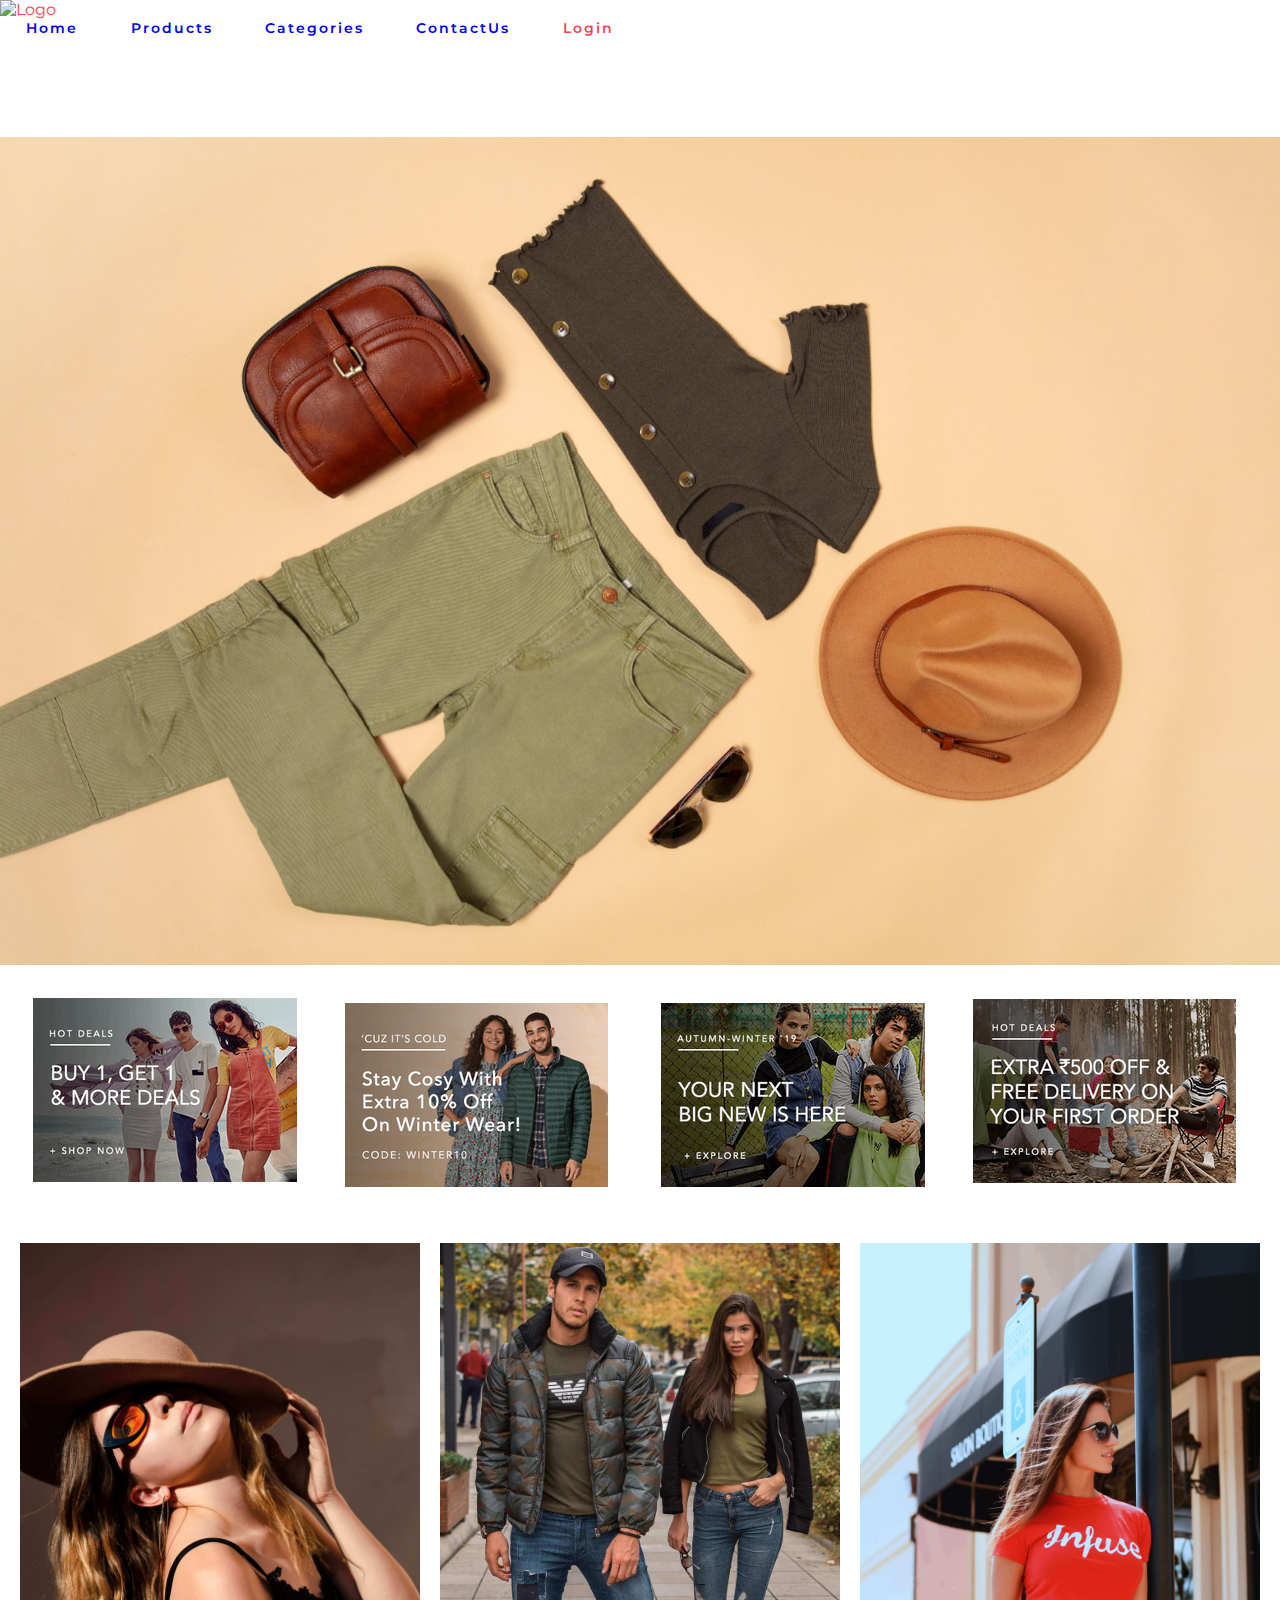
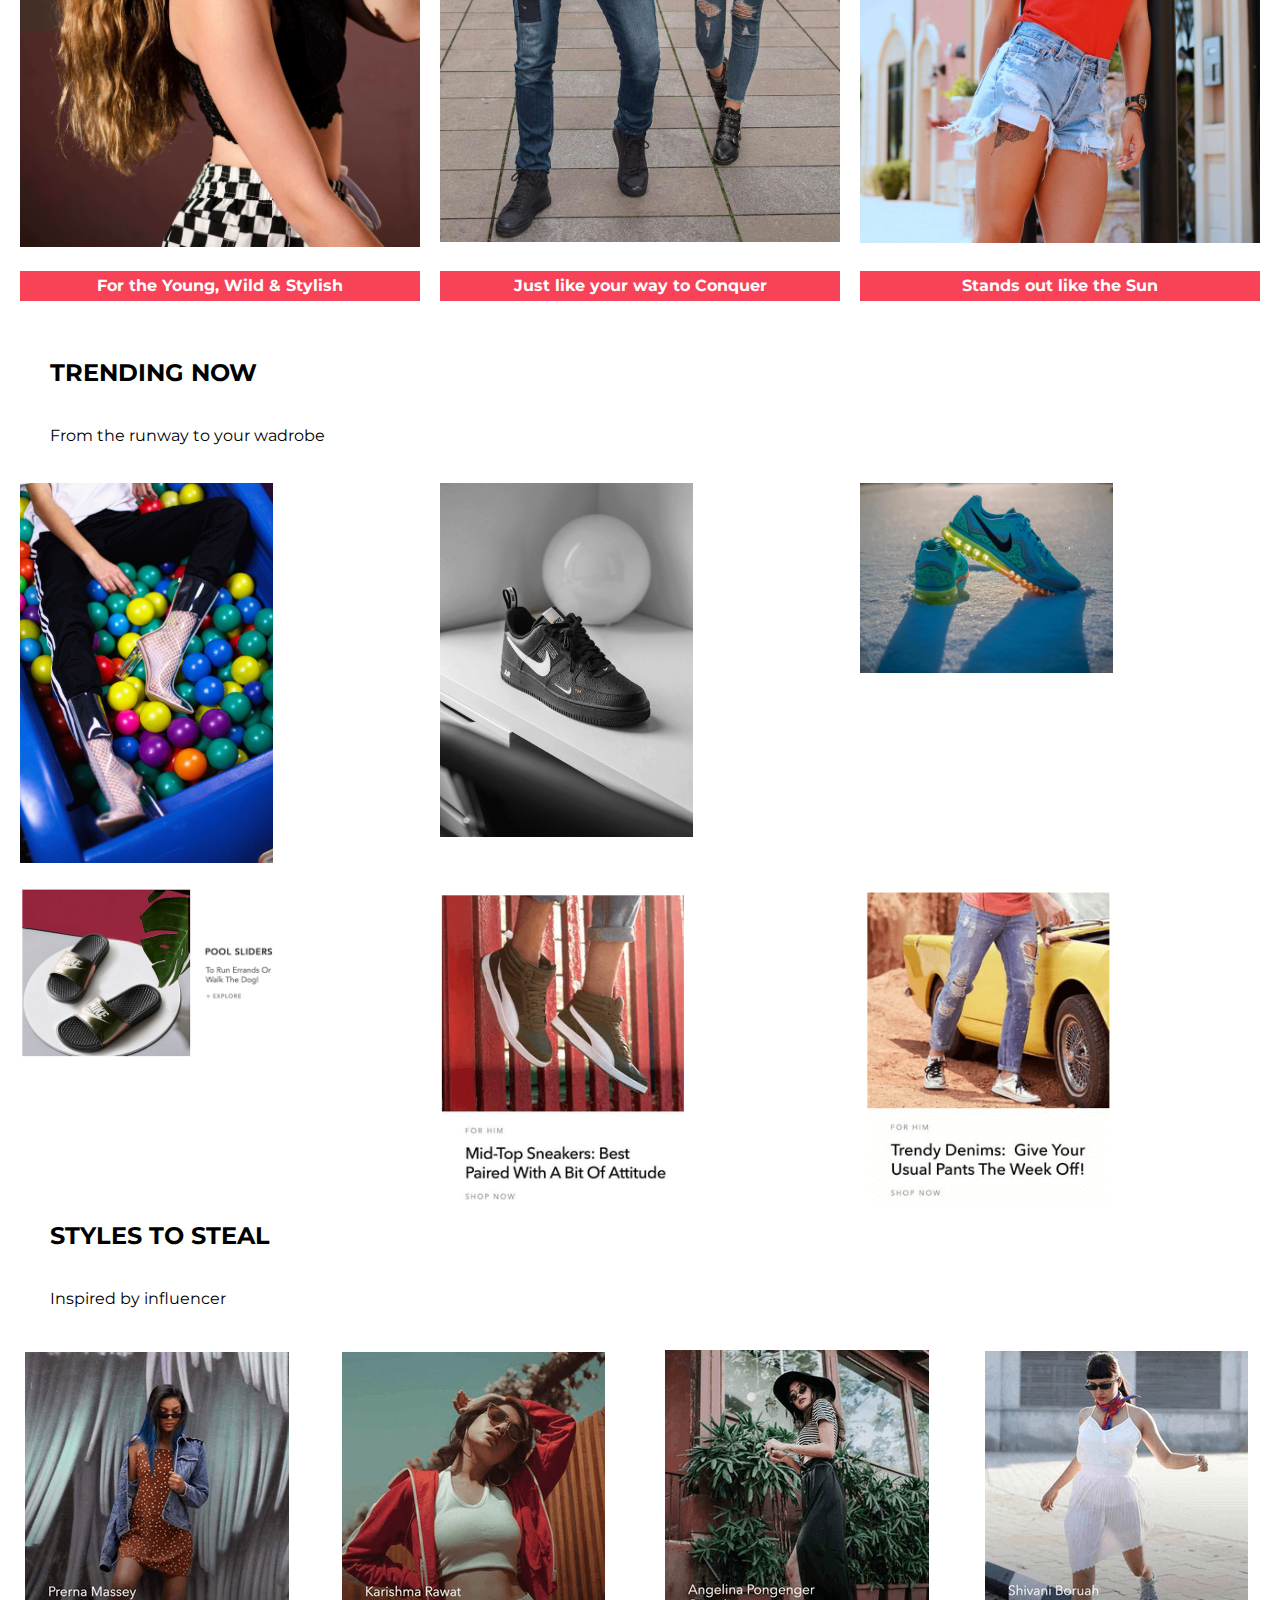
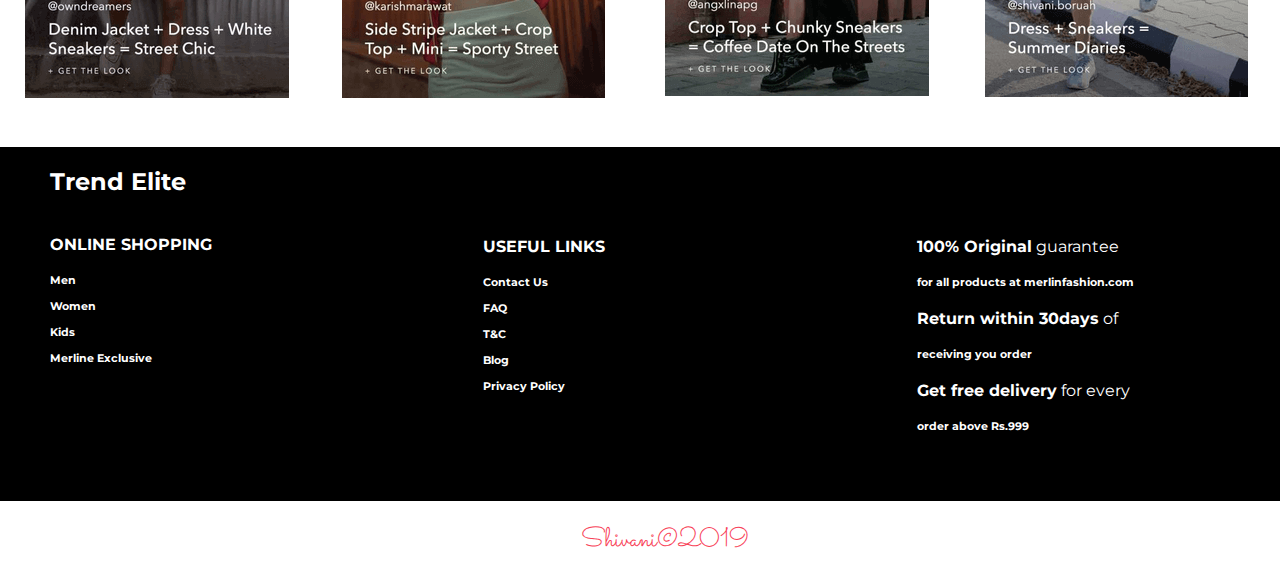
==== index.html @ 798c3d3c "logo updated" ====
<!DOCTYPE html>
<html lang="en">
<head> 
    <meta charset="UTF-8">
    <meta name="viewport" content="width=device-width, initial-scale=1.0">
    <meta http-equiv="X-UA-Compatible" content="ie=edge">
    <title>Home</title>
    <link href="https://fonts.googleapis.com/css?family=Lora:400,700|Montserrat:300" rel="stylesheet">
    <link href="https://fonts.googleapis.com/css?family=Chivo:300,700|Playfair+Display:700i" rel="stylesheet">
    <link href="https://fonts.googleapis.com/css?family=Beth+Ellen&display=swap" rel="stylesheet">
    <link href="https://fonts.googleapis.com/css?family=Nova+Cut|Nova+Script&display=swap" rel="stylesheet">
    <link rel="stylesheet" href="css/style_index.css">
    <link rel="stylesheet" href="css/merlin.css">
    <link rel="stylesheet" href="css/demo.css">
    <link rel="stylesheet" href="css/nav.css">
    <link rel="stylesheet" href="css/categories.css">
</head> 
<body>  
  <!-- navbar --->
  <div class="logo">
    <a href="merlin.html">
      <img src="C:\Users\atiku\OneDrive - University of Roehampton\Clothing_Website_Trendelite-1\images\icons\logo.jpg" alt="Logo" class="logo-name">
    </a>
  </div>

      <ul class="nav-links">
        <li><a href="index.html">Home</a></li>
        <li><a href="products.html">Products</a></li>
        <li><a href="categories.html">Categories</a></li>
        <li><a href="contact.html">ContactUs</a></li>
        <li><a href="login.html" id="login">Login</a></li>
      </ul>
      <div class="burger">
        <div class="line1"></div>
        <div class="line2"></div>
        <div class="line3"></div>
      </div>
    </nav>
    <!-- navbar -->

    <!-- ALL THE LINKS WILL GO TO categories.html -->
      <div class="index-main-img">
        <a href="merlin.html"><img id="main-index-img" src="images/index-img/Off-the-Wall.jpg" alt="" srcset=""></a> 
      </div>
      
      <br>

      <div class="index-offers-img">
        <a href="categories.html"><img src="images/index-img/1.png" alt=""></a>
        <a href="categories.html"><img src="images/index-img/2.png" alt=""></a>
        <a href="categories.html"><img src="images/index-img/3.png" alt=""></a>
        <a href="categories.html"><img src="images/index-img/4.png" alt=""></a>
      </div>

      <br><br>

      <div class="index-grid-img-1">
        <a href="categories.html"><img src="images/index-img/anton-levin-P8prss71psk-unsplash.jpg" alt="" srcset=""></a>
        <a href="categories.html"><img src="images/index-img/bogdan-glisik-2WgOPYJuPsU-unsplash (1).jpg" alt="" srcset=""></a>
        <a href="categories.html"><img src="images/index-img/calvin-lupiya--yPg8cusGD8-unsplash.jpg" alt=""></a>
        <a href="categories.html"><h4 class="info-of-img-below">For the Young, Wild & Stylish</h4></a>          
        <a href="categories.html"><h4 class="info-of-img-below">Just like your way to Conquer</h4></a>
        <a href="categories.html"><h4 class="info-of-img-below">Stands out like the Sun</h4></a>
      </div>
    <!-- ALL THE LINKS WILL GO TO categories.html -->
        
      <br> <br> <br>

      <h2 class="head-of-offer">TRENDING NOW</h2><br>
      <p class="para-of-offer">From the runway to your wadrobe</p>
    
      <br><br>

    <!-- ALL THE LINKS WILL GO TO products.html -->
      <div class="index-grid-img-2">
        <a href="products.html"><img src="images/index-img/ethan-haddox-QHGcADeeT00-unsplash.jpg" id="trans-img" alt=""></a> 
        <a href="products.html"><img src="images/index-img/andres-jasso-PqbL_mxmaUE-unsplash (1).jpg" alt=""></a>
        <a href="products.html"><img src="images/index-img/raul-hender-afc4HxPy2GM-unsplash (1).jpg" alt=""></a>
        <a href="products.html"><img src="images/index-img/nike.png" alt="" srcset=""></a>
        <a href="products.html"><img src="images/index-img/my-shoes2.png" alt="" srcset=""></a>         
        <a href="products.html"><img src="images/index-img/my-shoes3.png" alt="" srcset=""></a>
    </div>

      <h2 class="head-of-offer">STYLES TO STEAL</h2><br>
      <p class="para-of-offer">Inspired by influencer</p>

      <br><br>

      <div class="index-grid-img-3">
        <a href="products.html"><img src="images/index-img/girl1.png" alt=""></a>
        <a href="products.html"><img src="images/index-img/girl2.png" alt="" srcset=""></a>
        <a href="products.html"><img src="images/index-img/girl3.png" alt=""></a>
        <a href="products.html"><img src="images/index-img/girl4.png" alt="" srcset=""></a>
    </div>
    <!-- ALL THE LINKS WILL GO TO products.html -->

      <br><br>

    <!-- FOOTER -->
    <div class="footer-container">
      <div class="footer-1">
        <a href="index.html"><h2>Trend Elite</h2></a>
        <br>
        <p><b>ONLINE SHOPPING</b></p>
          <h6>
            Men<br><br>
            Women <br><br>
            Kids <br><br>
            Merline Exclusive<br><br>
          </h6>
      </div>

      <div class="footer-2">
        <p><b>USEFUL LINKS</b></p>
        <h6>
          Contact Us<br><br>
          FAQ<br><br>
          T&C<br><br>
          Blog<br><br>
          Privacy Policy<br><br>
        </h6>
      </div>

      <div class="footer-3">
        <p><b>100% Original</b> guarantee</p>
          <h6>
            for all products at merlinfashion.com
          </h6>
        <p><b>Return within 30days</b> of</p>
          <h6>
            receiving you order
          </h6>
        <p><b>Get free delivery</b> for every</p>
          <h6>
            order above Rs.999
          </h6>
        <br><br>
      </div>
      
    </div>
    <p class="copy-right"><a href="index.html">Shivani</a>&copy;2019</p>
    <br>
  <!-- FOOTER -->

  <script type="text/javascript" src="js/nav.js"></script>
  </body>
</html>
---- css/style_index.css ----
@import url('https://fonts.googleapis.com/css?family=Oswald|Sacramento&display=swap');
@import url('https://fonts.googleapis.com/css?family=Codystar|Josefin+Slab&display=swap'); 
*{
    margin:0;
    padding:0;
    box-sizing:border-box;
}

a {
    outline: 0;
    }

body{
    font-family: 'Montserrat', sans-serif;
}
img{
    max-width: 100%;
    height: auto;
    
}
.head-of-offer, .para-of-offer{
    color:black
}
.index-main-img{
    padding-top:50px;
    display: flex;
    flex-wrap: wrap;
}

@media only screen and (max-width:748px){
    .index-main-img{
        padding-top:116px;
        display: flex;
        flex-wrap: wrap;
    }
} 
@media screen and (min-width:300px){
    .index-main-img{
        padding-top:70px;
        display: flex;
        flex-wrap: wrap;
    }
} 
@media screen and (min-width:200px){
    .index-main-img{
        padding-top:100px;
        display: flex;
        flex-wrap: wrap;
    }
} 
.index-offers-img{
    display:grid;
    grid-template-columns: repeat(4,1fr);
    grid-gap:20px;
    margin-top:10px;
    margin-bottom: 10px;
    margin-left:30px;
    margin-right: 20px;
}
.index-grid-img-1{
    display:grid;
    grid-template-columns: 1fr 1fr 1fr;
    grid-gap:20px;
    margin-left:20px;
    margin-right: 20px;
}

.info-of-img-below{
    text-align:center;
    color:#ffffff;
    background-color: #f84258; 
    height:30px;
    padding-top:5px;
}
@media screen and (max-width:891px){
    .info-of-img-below{
        font-size:12px;
    }
}
@media screen and (max-width:712px){
    .info-of-img-below{
        font-size:9px;
    }
}
.index-grid-img-2{
    display: grid;
    grid-template-columns: 1fr 1fr 1fr;
    grid-gap:20px;
    margin-left:20px;
    margin-right: 20px;
    
}

.index-grid-img-2 img:nth-child(3){
    width:372px;
    object-fit:cover;
}
.index-grid-img-2 img:nth-child(1){
    width:253px;
    object-fit:cover;
}
.index-grid-img-2 img:nth-child(4){
    width:372px;
    object-fit:cover;
}
.index-grid-img-2 img:nth-child(2){
    width:273px;
    object-fit:cover;
}
.index-grid-img-2 img:nth-child(5){
    width:275px;
    object-fit:cover;
}
.index-grid-img-2 img:nth-child(6){
    width:275px;
    object-fit:cover;
}
.head-of-offer{
    padding-left:50px;
}
.para-of-offer{
    padding-left:50px;
}
@media screen and (max-width:400px){
    .head-of-offer{
        font-size: 16px;
    }
    .para-of-offer{
        font-size:11px;
    }  
}
.index-grid-img-3{
    display: grid;
    grid-template-columns: repeat(4,1fr);
    grid-row-start: 1;
    grid-row-end: 3;
    grid-gap: 20px;
    margin-left:20px;
}
@media screen and (max-width:1130px){
    .index-grid-img-3{
      padding-left:30px;
      padding-right:30px;
    }
  }
  
.footer-container{
    align-content: center;
    display:grid;
    grid-template-columns: 1fr 1fr 1fr ;
    grid-gap: 20px;
    background-color: black;
    object-fit: cover;
    padding-bottom:30px;
}
.footer-container .footer-1, .footer-2, .footer-3, h5,h4,h2,h3,h6,p{
    color:white;
}

.footer-container .footer-1 h2,p,h5,h6{
    padding-left:50px;
    padding-top:20px  
}

.footer-container .footer-2,.footer-3{
    padding-top:70px;
}
.copy-right{
    font-family: 'Sacramento', cursive;
    text-align: center;
    color:#f84258; 
    font-size:27px;
}
.copy-right a{
    color:#f84258; 
}
@media  screen and (max-width:593px){
    .footer-container .footer-1 h2,p,h5,h6{
        padding-left:10px;
    }

     .copy-right {
        font-size:19px;
    }
}
---- css/merlin.css ----
.merlin-grids1,.merlin-grids2{
    padding-left: 40px;
    display:grid;
    grid-template-columns: repeat(3,1fr);
    
}
.merlin-grids2{
    padding-right:40px;
    grid-gap:10px;
}

.merlin-grids1{
    padding-top: 10px;
    padding-right:30px;
    grid-gap:20px;
}
.merlin-grids2 img:nth-child(2){
    padding-top: 70px;
}

@media screen and (max-width:452px){
    .merlin-grids2 img:nth-child(2){
        padding-top: 20px;
    }
}
@media screen and (max-width:780px) and (min-width:1014px){
    .merlin-grids1{
        padding-top: 160px;
    }
}
@media screen and (max-width:1280px){
    .merlin-grids1, .merlin-grids2{
        padding-left: 30px;
        padding-right: 30px;
    }
}
---- css/nav.css ----
nav{
    display:flex;
    justify-content: space-around;
    align-items:center;
    min-height:10vh;
    background-color: #ffffff;
    position: fixed;
    width: 100%;
    top:0;
    
}
a{
    text-decoration: none;
}
nav a{
    color:black;
}
nav a:hover{
    color:#f84258;
    text-decoration: none;

}
#login{
    color:#f84258;
}
.logo h3{
    font-family: 'Sacramento', cursive;
    font-weight: 500;
    text-align: center;
    font-size:45px;
}
.logo-name{
     color:#f84258;
}
.logo-name:hover{
    color:#f84258;
    text-decoration: none;
}

.nav-links{
    display:flex;
    list-style: none;
    width:50%;
    justify-content: space-around;
    letter-spacing: 2px;
    font-weight: 600;
    font-size:14px;
    font-family: 'Montserrat', sans-serif;
}
.burger div{
    background-color:#f84258;
    width:25px;
    height:3px;
    margin:5px;
    transition: all 0.3s ease;
}

.burger{
    display:none;
    cursor: pointer;
}

@media screen and (max-width:1024px){
    .nav-links{
        width:80%;
    }

}

@media screen and (max-width:768px){
    body{
        overflow-x: hidden;
    }
    .nav-links{
       position:absolute;
       right:0px;
       height:90vh;
       top:10vh;
       background-color: #232323;
       display:flex;
       flex-direction: column;
       align-items: center;
       width:60%;
       transform:translateX(100%);
       transition: transform 0.5s ease-in;
    }
    .nav-links li{
        opacity: 0;
    }
    .burger{
        display: block;
    }
    nav a{
        color:rgb(231, 216, 216);
    }
    nav a:hover{
        color:#f7f7f7;
        text-decoration: none;
    
    }
}
.nav-active{
    transform: translateX(0%);
}

@keyframes navLinkFade{
    from{
        opacity: 0;
        transform: translateX(50px);
    }
    to{
        opacity: 1;
        transform: translateX(0px);
    }
}

.toggle .line1{
    transform: rotate(-45deg) translate(-5px,6px);
}
.toggle .line2{
    opacity:0;
}
.toggle .line3{
    transform: rotate(45deg) translate(-5px,-6px);
}
---- css/categories.css ----
*{
    margin:0;
    padding:0;
    box-sizing: border-box;
}
.product-img{
    display: grid;
    grid-template-columns: repeat(1,auto-fill(1160px,1fr));
}
h1{
    padding-top: 110px;
    margin:20px;
    text-align: center;
}
hr{
    
    max-width: 200px;
    border:1px solid #caa529;
}
#name-fashion{
    color:#f84258;
}
.trends-header, .main-head-of-color-gold{
    color:#caa529;
}
.trends-categories, .for-her, .for-him{
    display:grid;
    padding-left:50px;
}
.trends-categories{
    grid-template-columns: repeat(3,1fr);
}
.for-her{
    grid-template-columns: repeat(2,1fr);
}
.for-him{
    grid-template-columns: repeat(5,1fr);
}
@media screen and (max-width:984px){
    .trends-categories, .for-her, .for-him{
        padding-right:20px;
        padding-left:20px;
    }
}
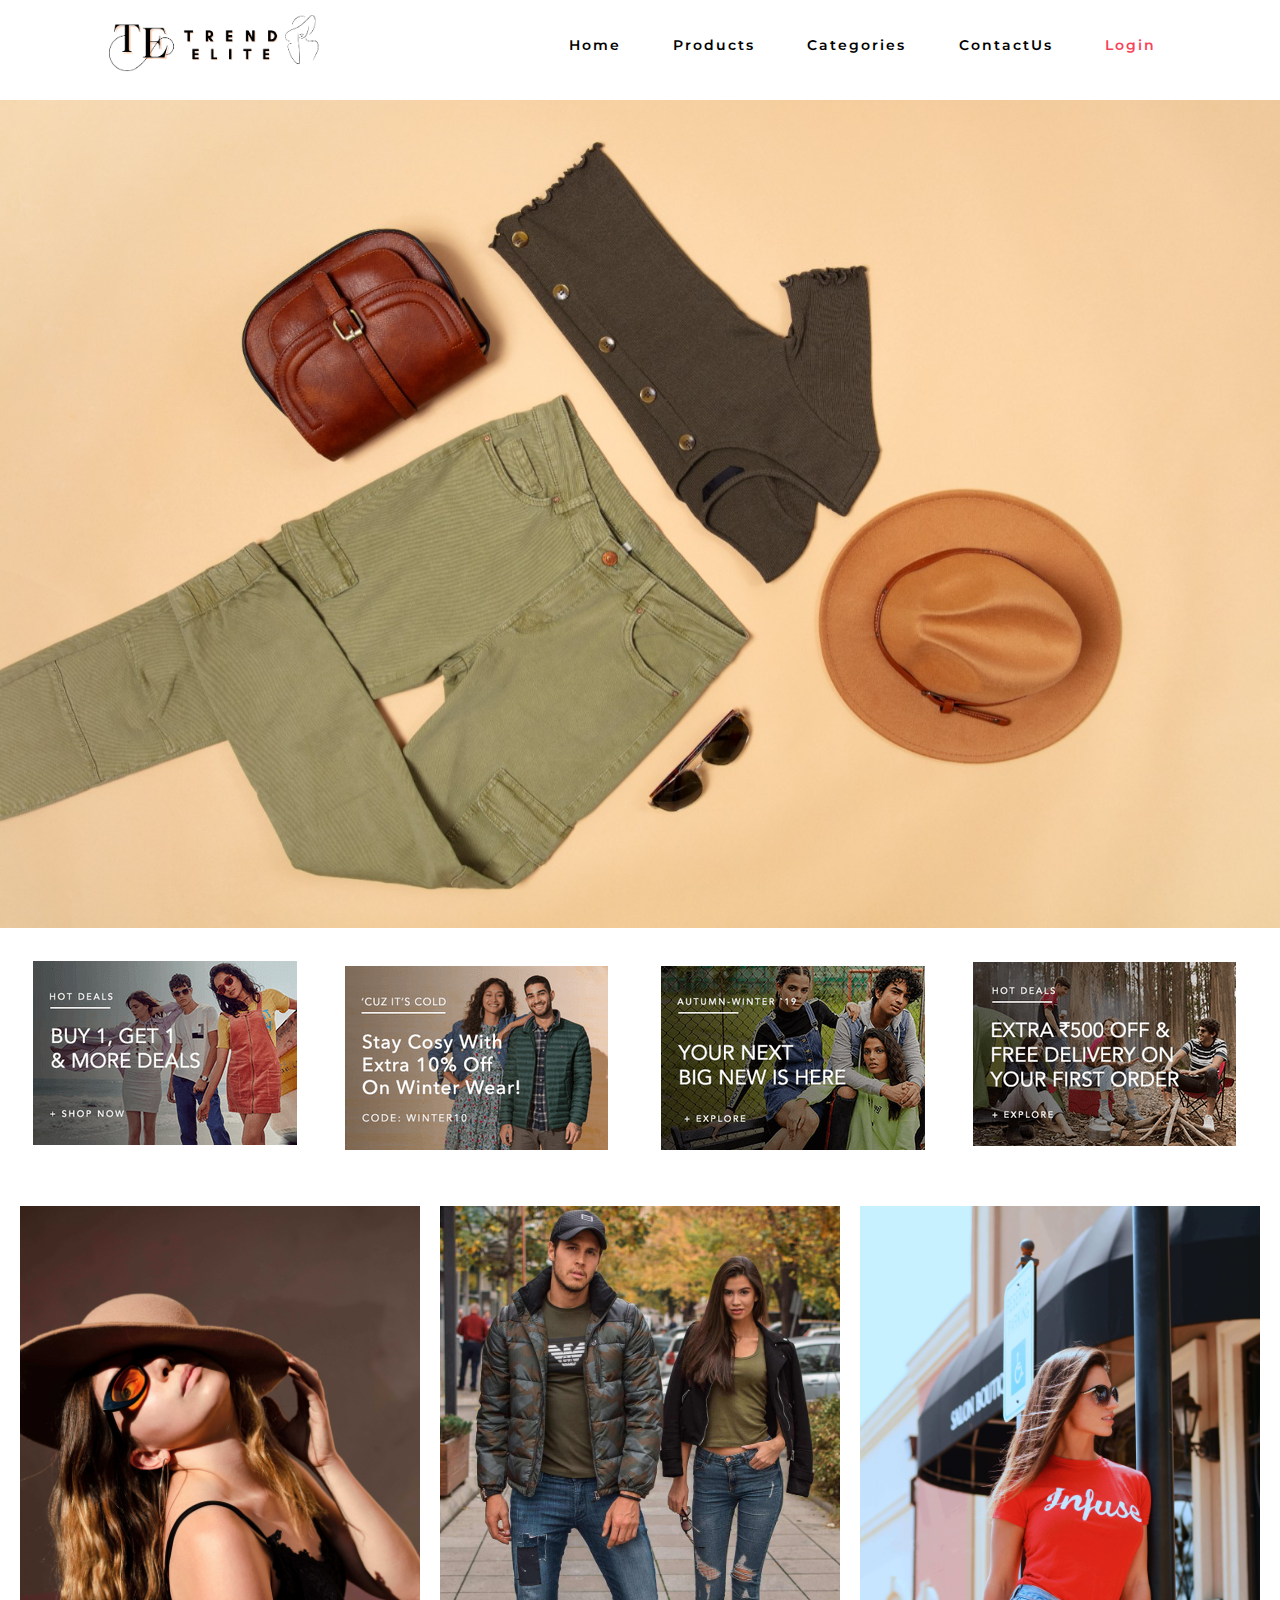
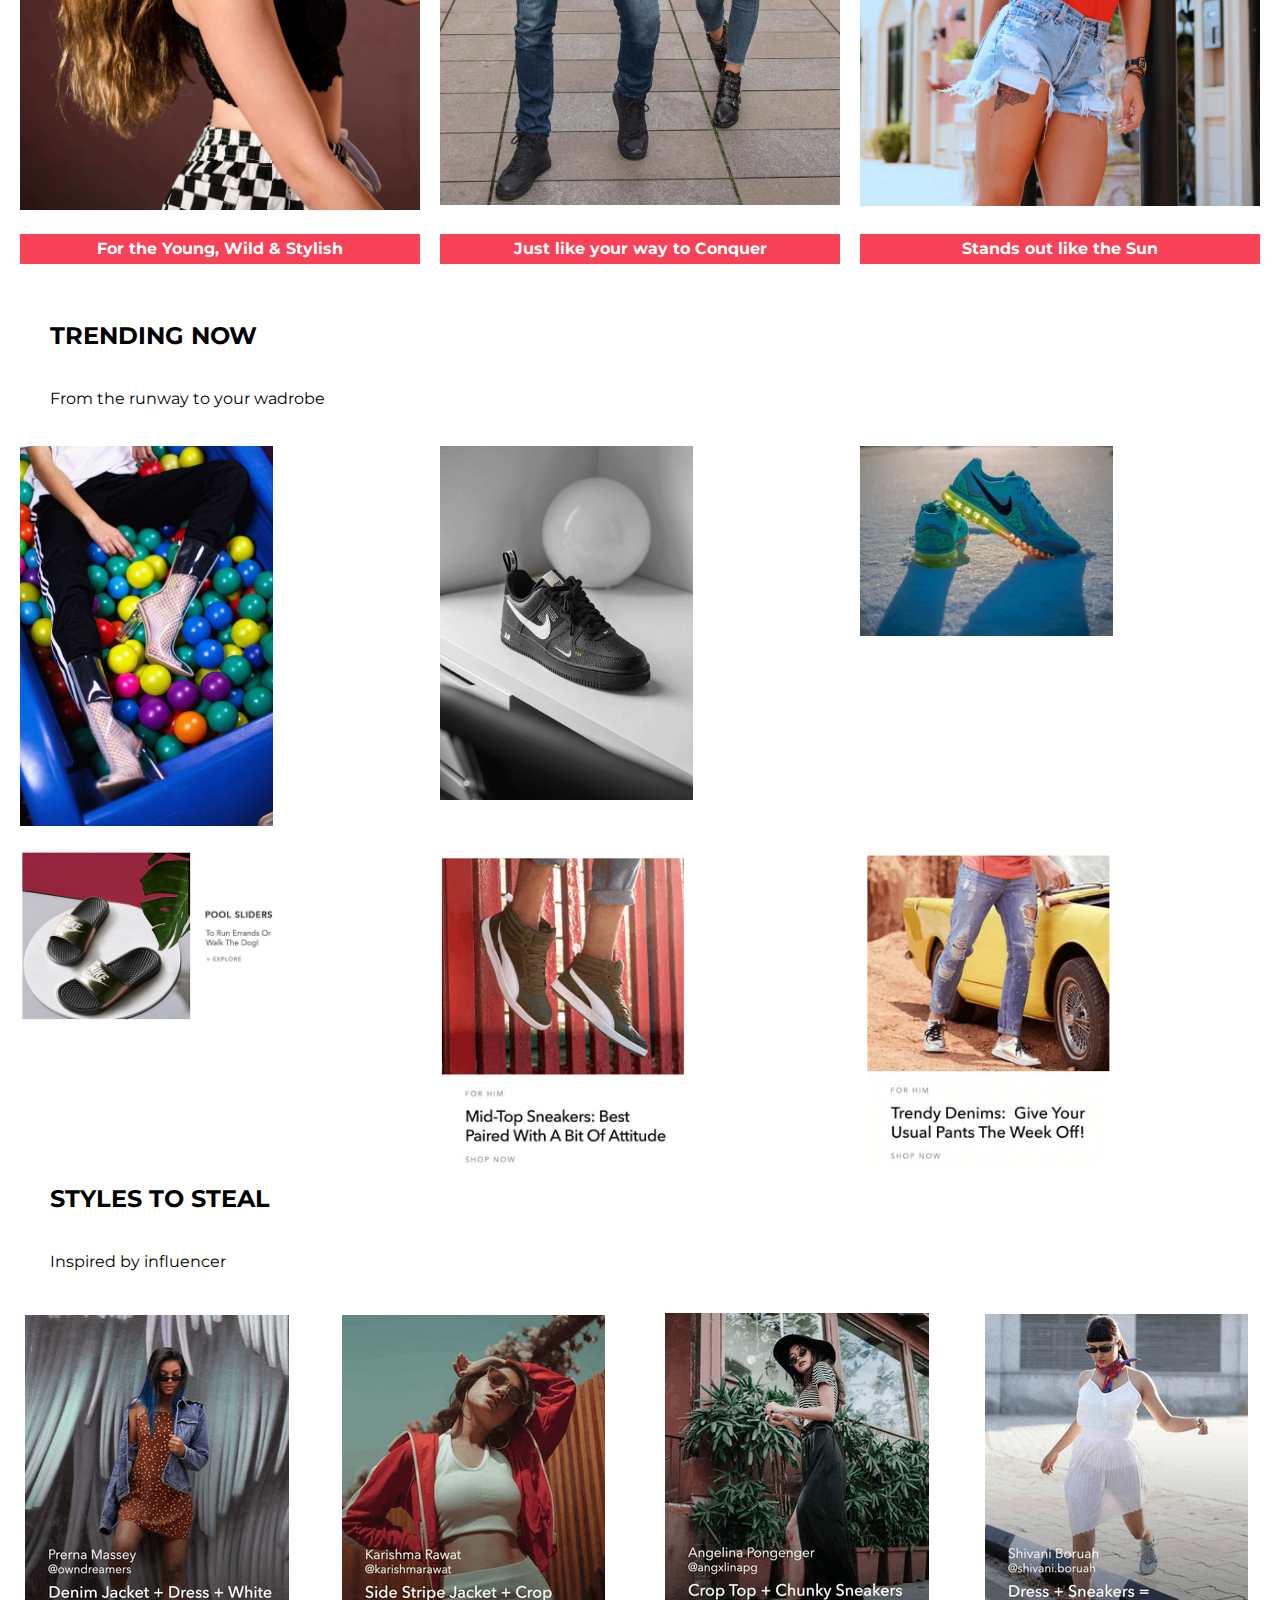
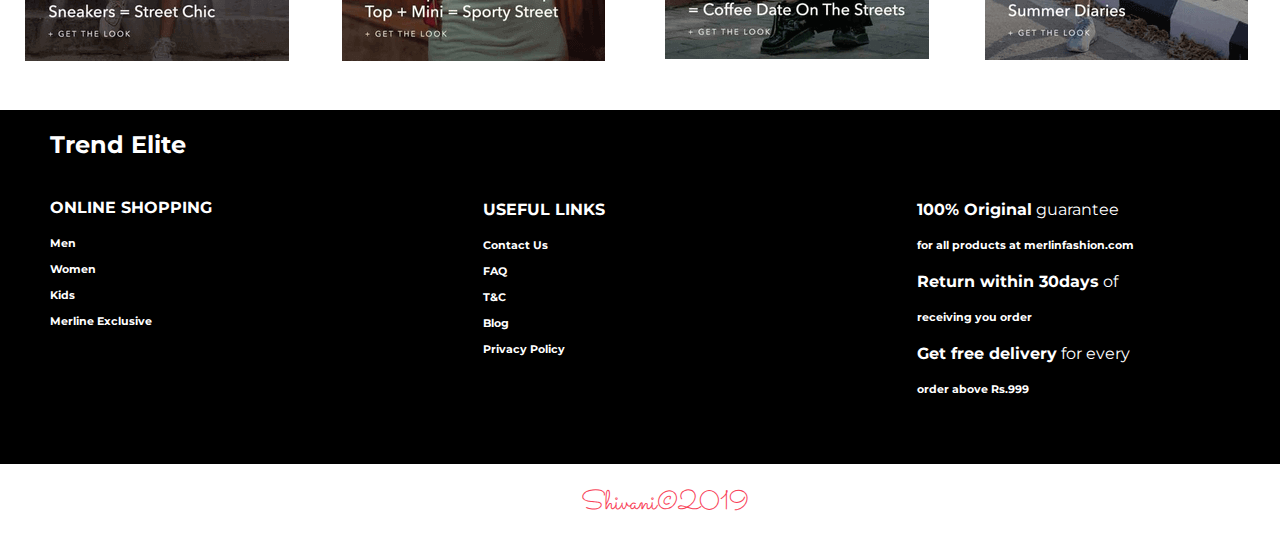
==== commit 9ab83a1e: "yamin" ====
--- a/index.html
+++ b/index.html
@@ -17,12 +17,12 @@
 </head> 
 <body>  
   <!-- navbar --->
+  <nav>
   <div class="logo">
     <a href="merlin.html">
-      <img src="C:\Users\atiku\OneDrive - University of Roehampton\Clothing_Website_Trendelite-1\images\icons\logo.jpg" alt="Logo" class="logo-name">
+      <a href="#"><img src="logo.png" width="250"></a>
     </a>
   </div>
-
       <ul class="nav-links">
         <li><a href="index.html">Home</a></li>
         <li><a href="products.html">Products</a></li>
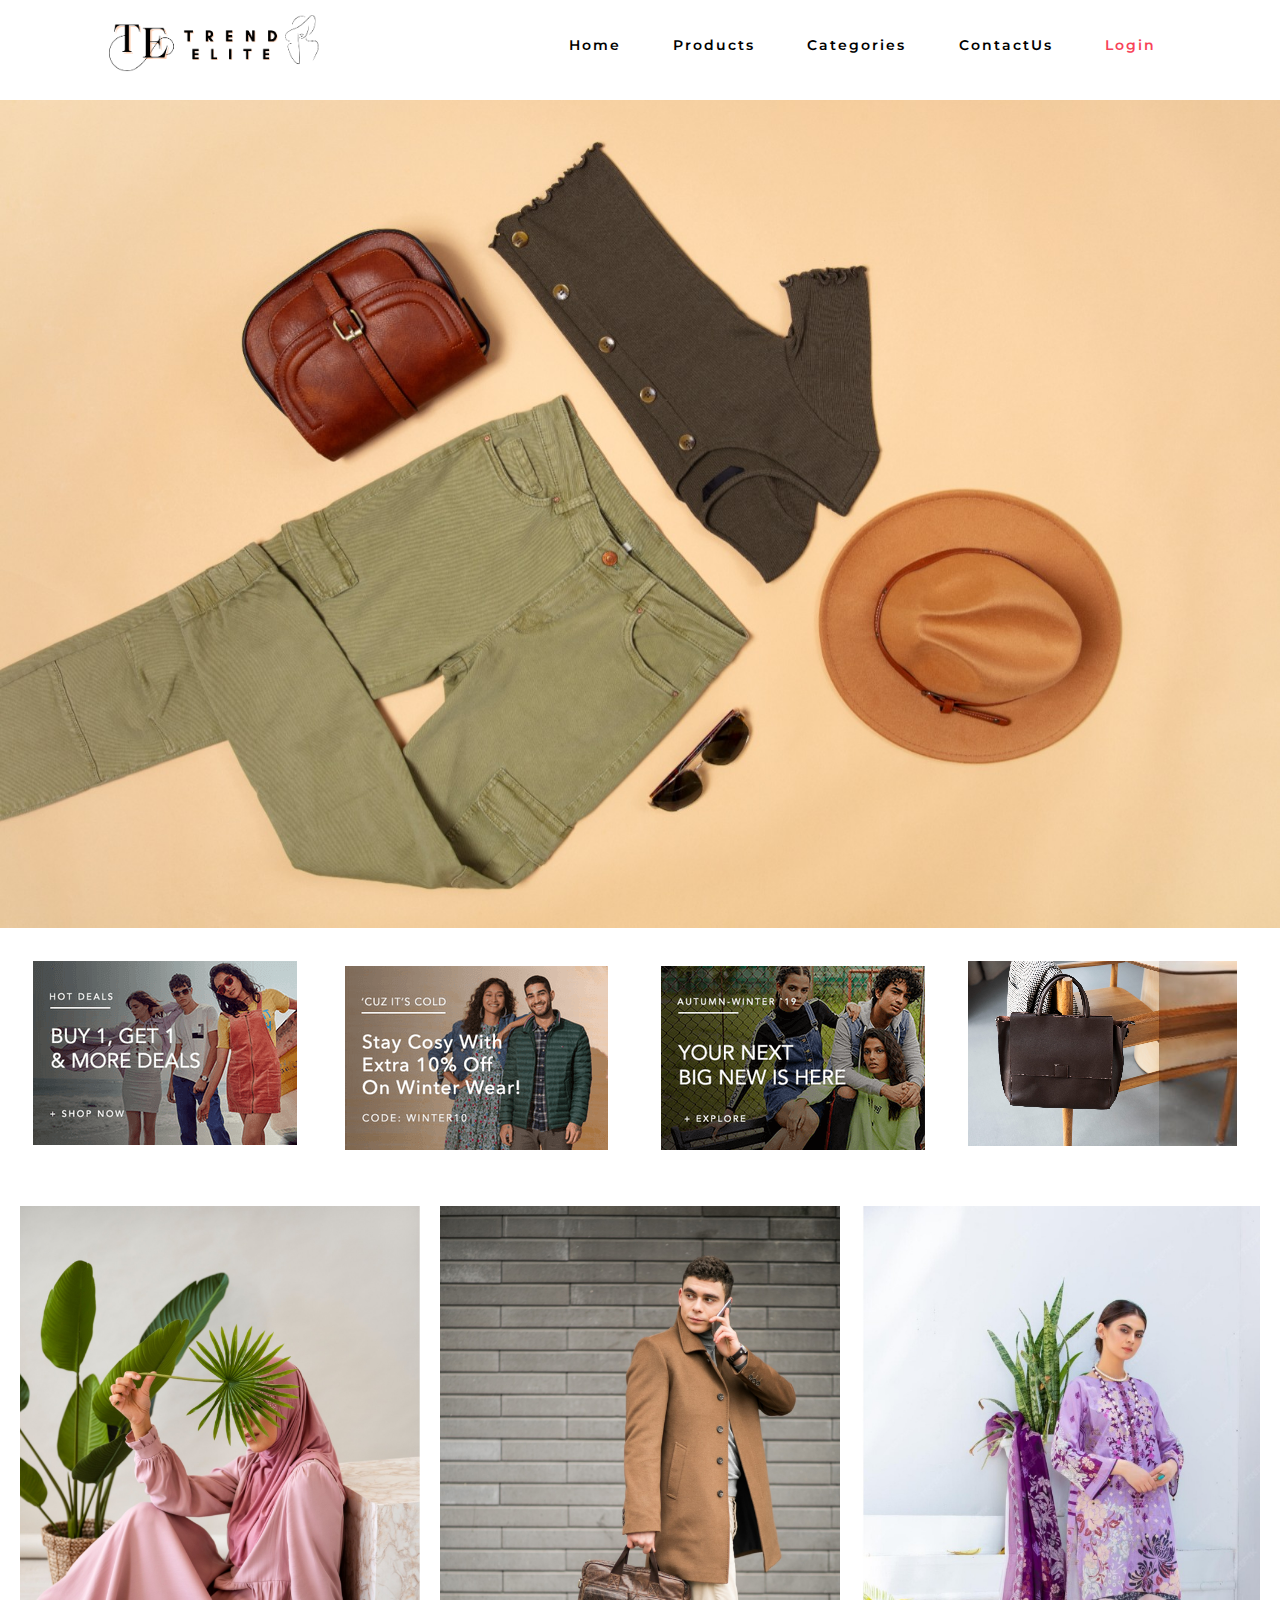
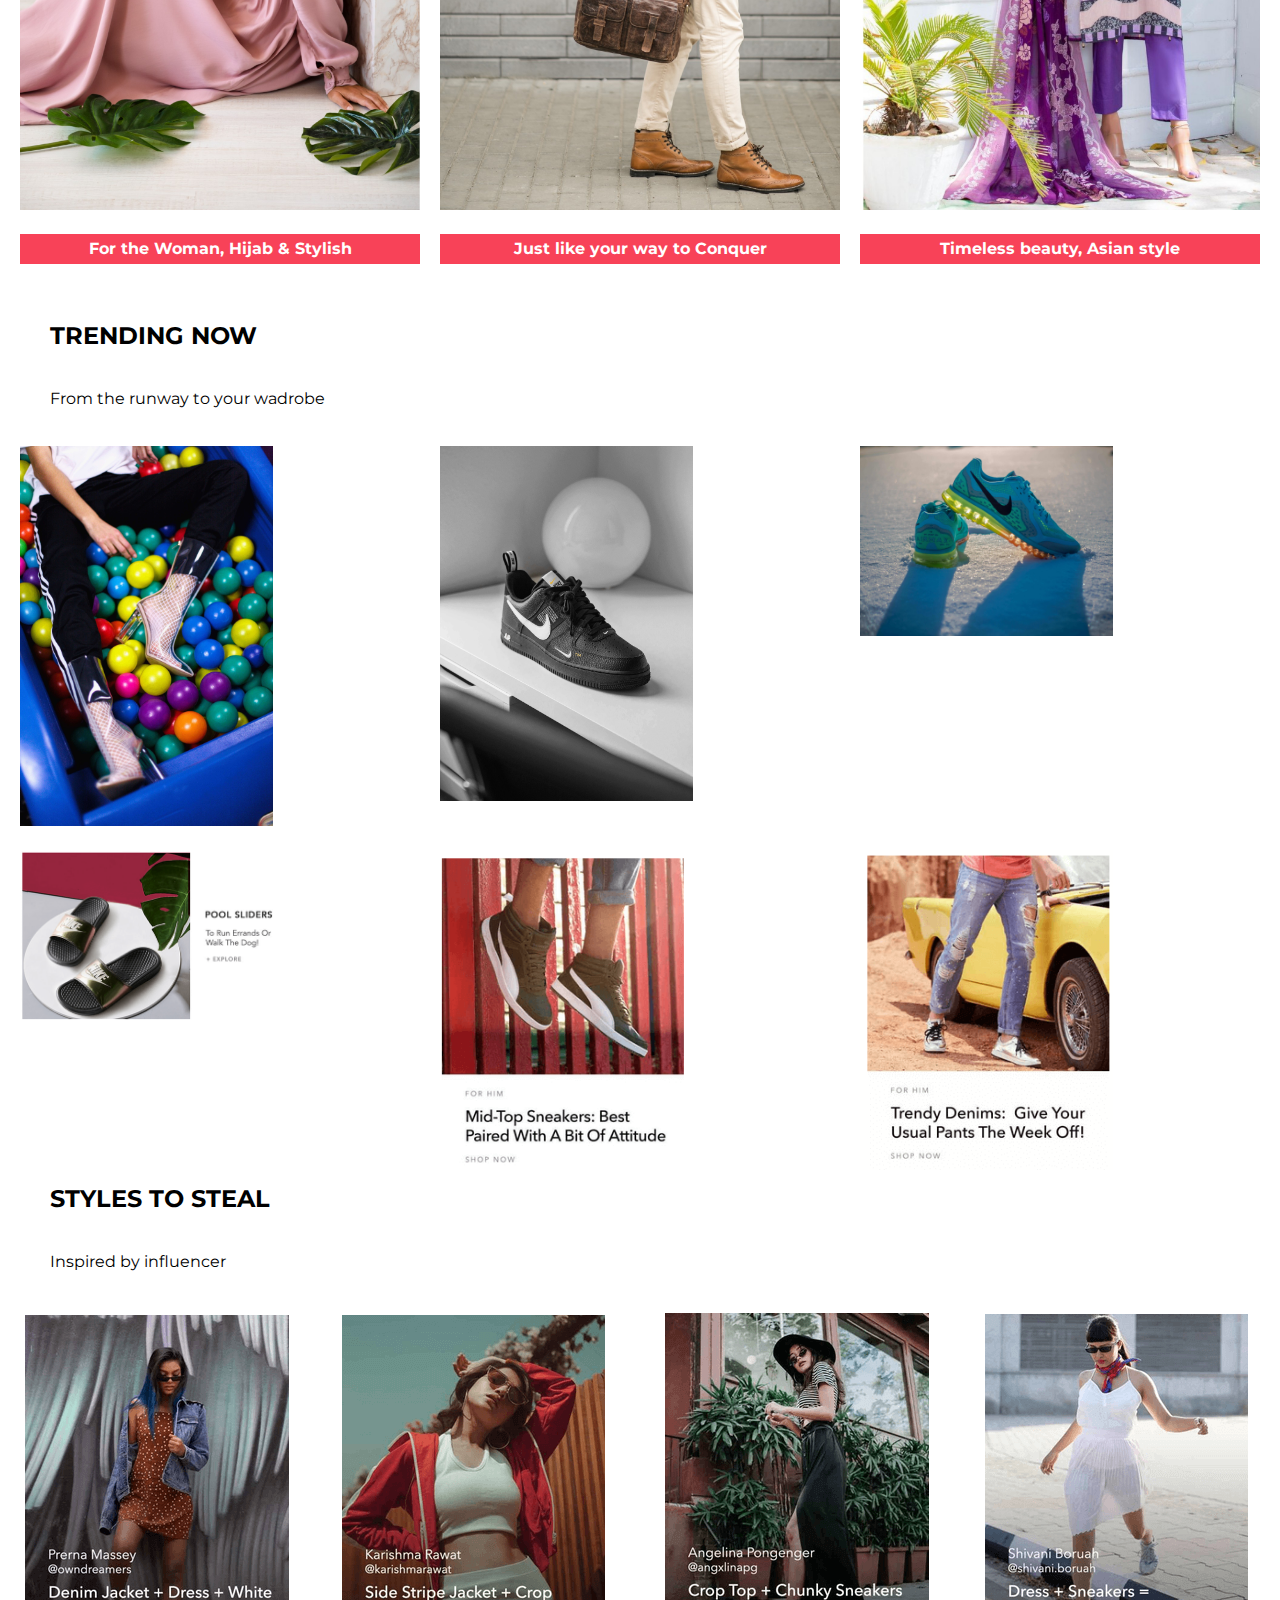
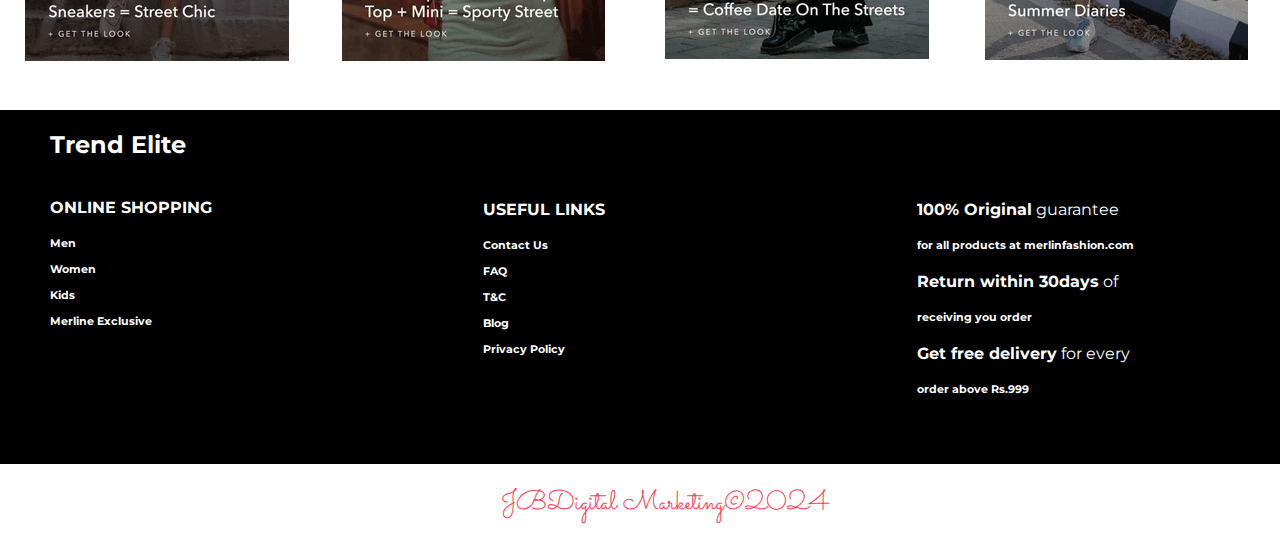
==== commit c981171c: "yamin" ====
--- a/index.html
+++ b/index.html
@@ -58,9 +58,9 @@
         <a href="categories.html"><img src="images/index-img/anton-levin-P8prss71psk-unsplash.jpg" alt="" srcset=""></a>
         <a href="categories.html"><img src="images/index-img/bogdan-glisik-2WgOPYJuPsU-unsplash (1).jpg" alt="" srcset=""></a>
         <a href="categories.html"><img src="images/index-img/calvin-lupiya--yPg8cusGD8-unsplash.jpg" alt=""></a>
-        <a href="categories.html"><h4 class="info-of-img-below">For the Young, Wild & Stylish</h4></a>          
+        <a href="categories.html"><h4 class="info-of-img-below">For the Woman, Hijab & Stylish</h4></a>          
         <a href="categories.html"><h4 class="info-of-img-below">Just like your way to Conquer</h4></a>
-        <a href="categories.html"><h4 class="info-of-img-below">Stands out like the Sun</h4></a>
+        <a href="categories.html"><h4 class="info-of-img-below">Timeless beauty, Asian style </h4></a>
       </div>
     <!-- ALL THE LINKS WILL GO TO categories.html -->
         
@@ -138,7 +138,7 @@
       </div>
       
     </div>
-    <p class="copy-right"><a href="index.html">Shivani</a>&copy;2019</p>
+    <p class="copy-right"><a href="index.html">JBDigital Marketing</a>&copy;2024</p>
     <br>
   <!-- FOOTER -->
 
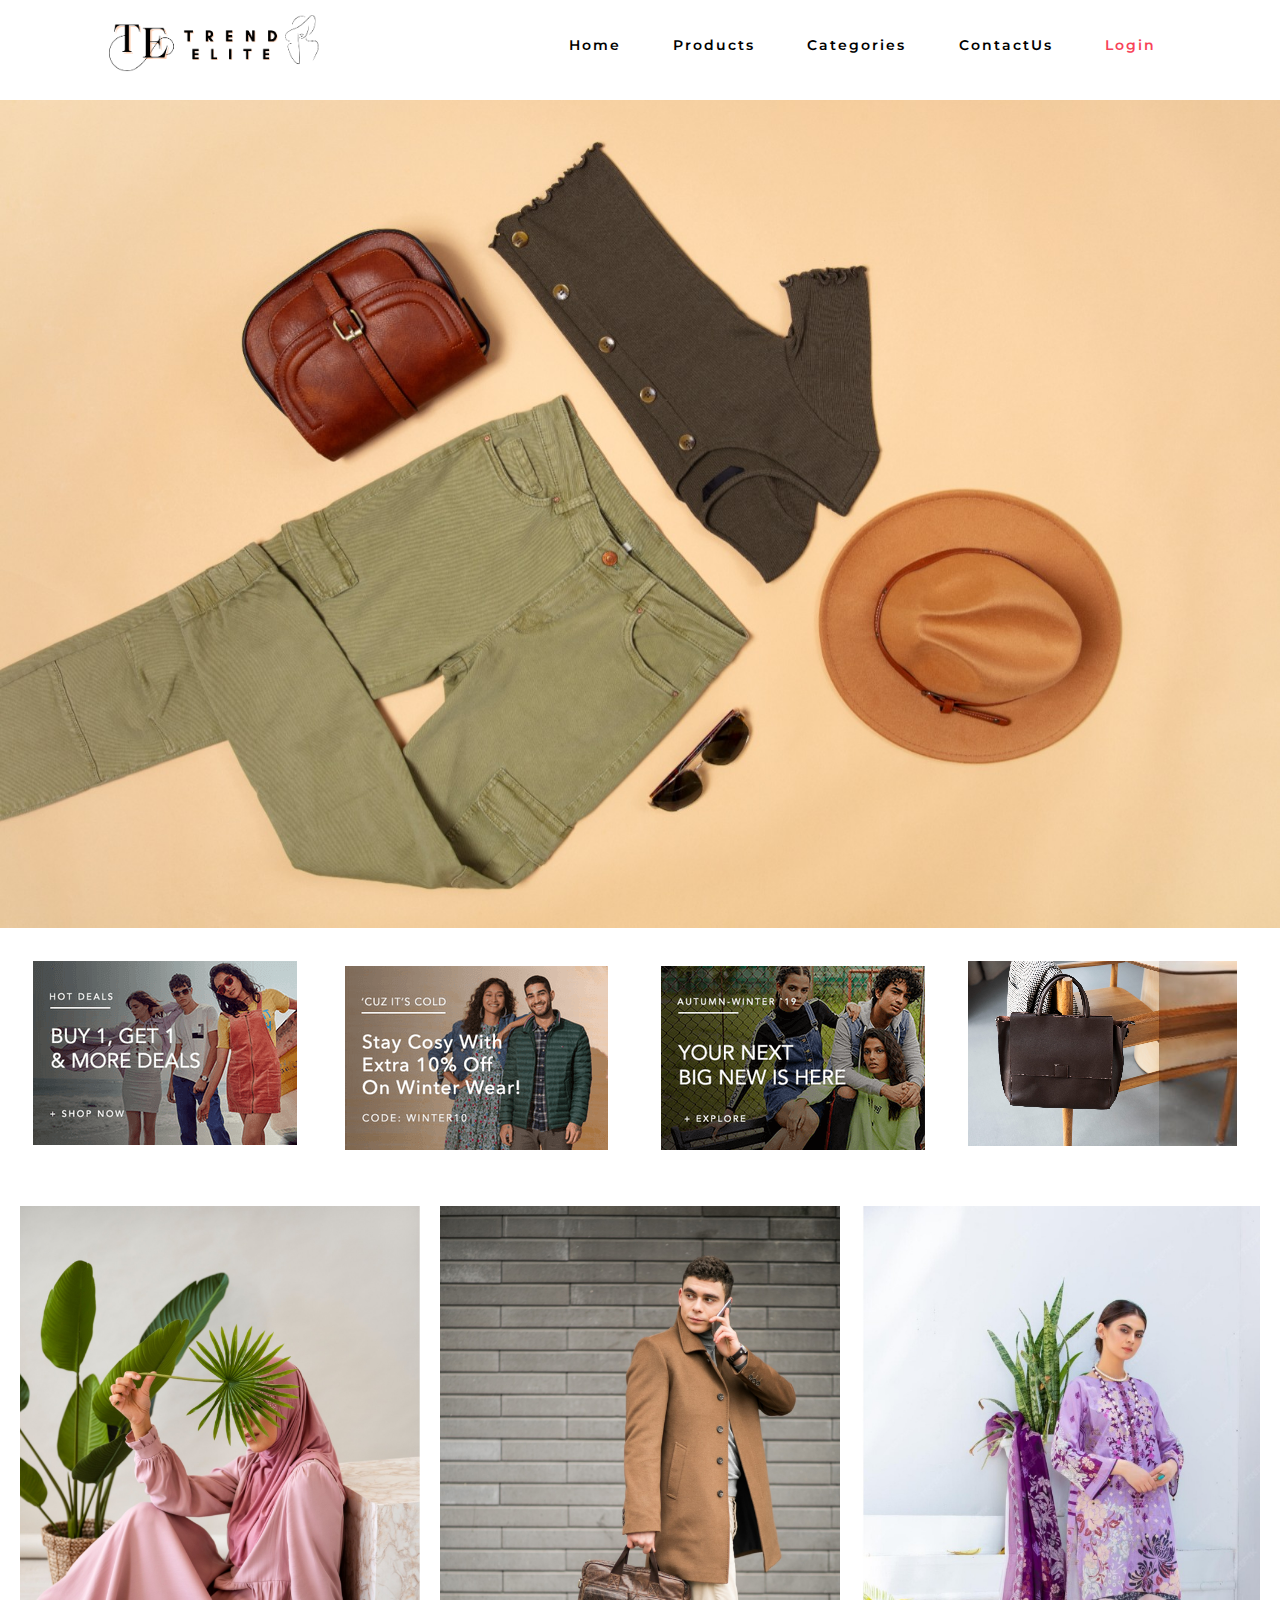
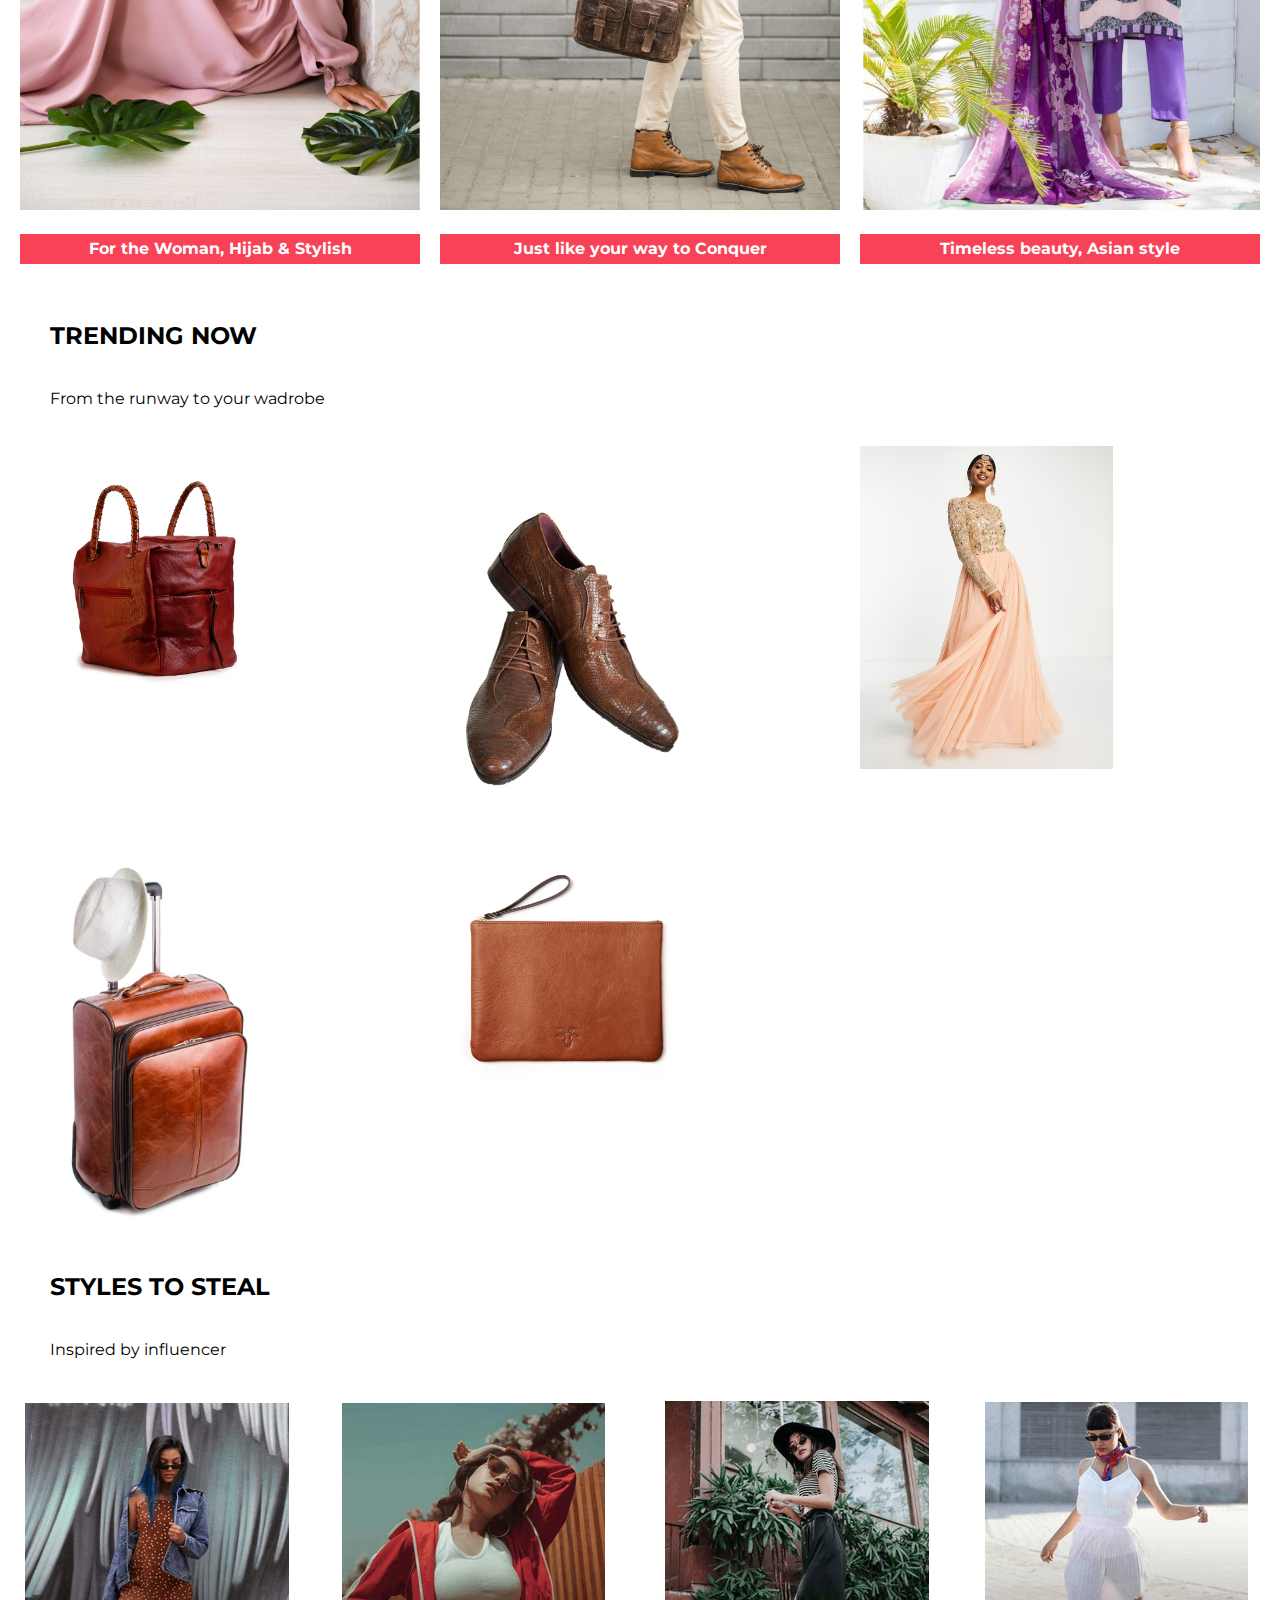
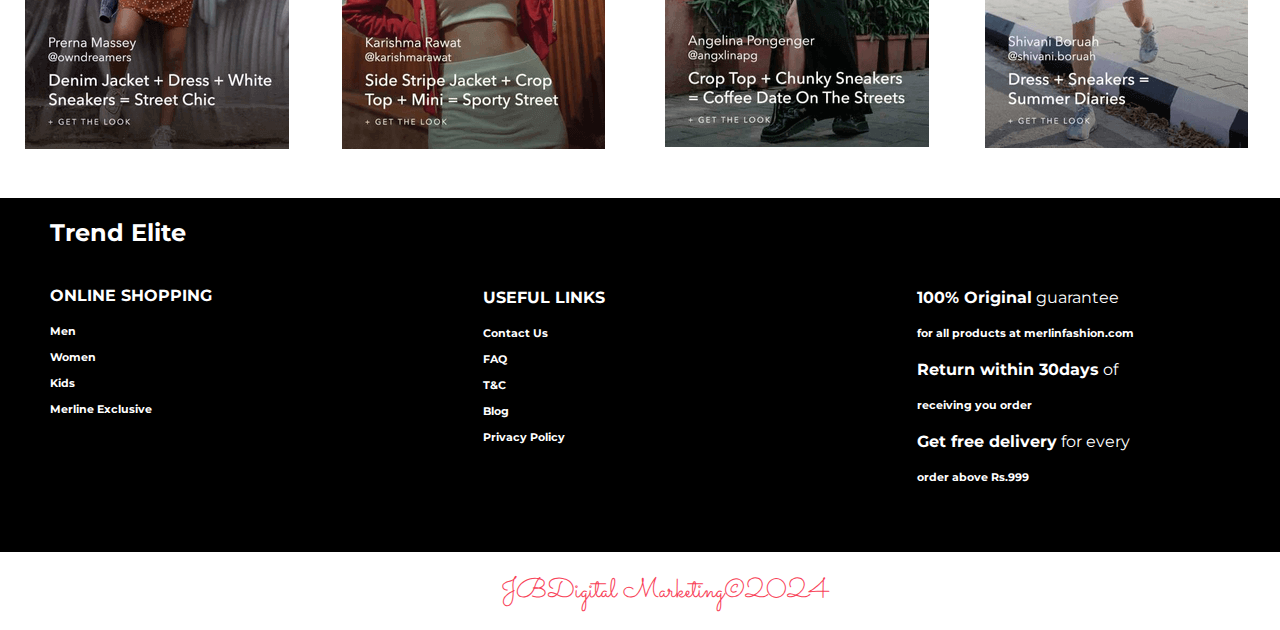
==== commit e8aa457a: "yamin" ====
--- a/index.html
+++ b/index.html
@@ -75,11 +75,14 @@
       <div class="index-grid-img-2">
         <a href="products.html"><img src="images/index-img/ethan-haddox-QHGcADeeT00-unsplash.jpg" id="trans-img" alt=""></a> 
         <a href="products.html"><img src="images/index-img/andres-jasso-PqbL_mxmaUE-unsplash (1).jpg" alt=""></a>
-        <a href="products.html"><img src="images/index-img/raul-hender-afc4HxPy2GM-unsplash (1).jpg" alt=""></a>
-        <a href="products.html"><img src="images/index-img/nike.png" alt="" srcset=""></a>
-        <a href="products.html"><img src="images/index-img/my-shoes2.png" alt="" srcset=""></a>         
-        <a href="products.html"><img src="images/index-img/my-shoes3.png" alt="" srcset=""></a>
+        <a href="products.html"><img src="images/index-img/dress.jpg" alt=""></a>
+        <a href="products.html"><img src="images/index-img/nike.jpg" alt="" srcset=""></a>
+        <a href="products.html"><img src="images/index-img/pouch.jpg" alt="" srcset=""></a>         
+        <a href="products.html"><img src="images/index-img/pent.jpg" alt="" srcset=""></a>
     </div>
+    
+    <br>
+    <br>
 
       <h2 class="head-of-offer">STYLES TO STEAL</h2><br>
       <p class="para-of-offer">Inspired by influencer</p>
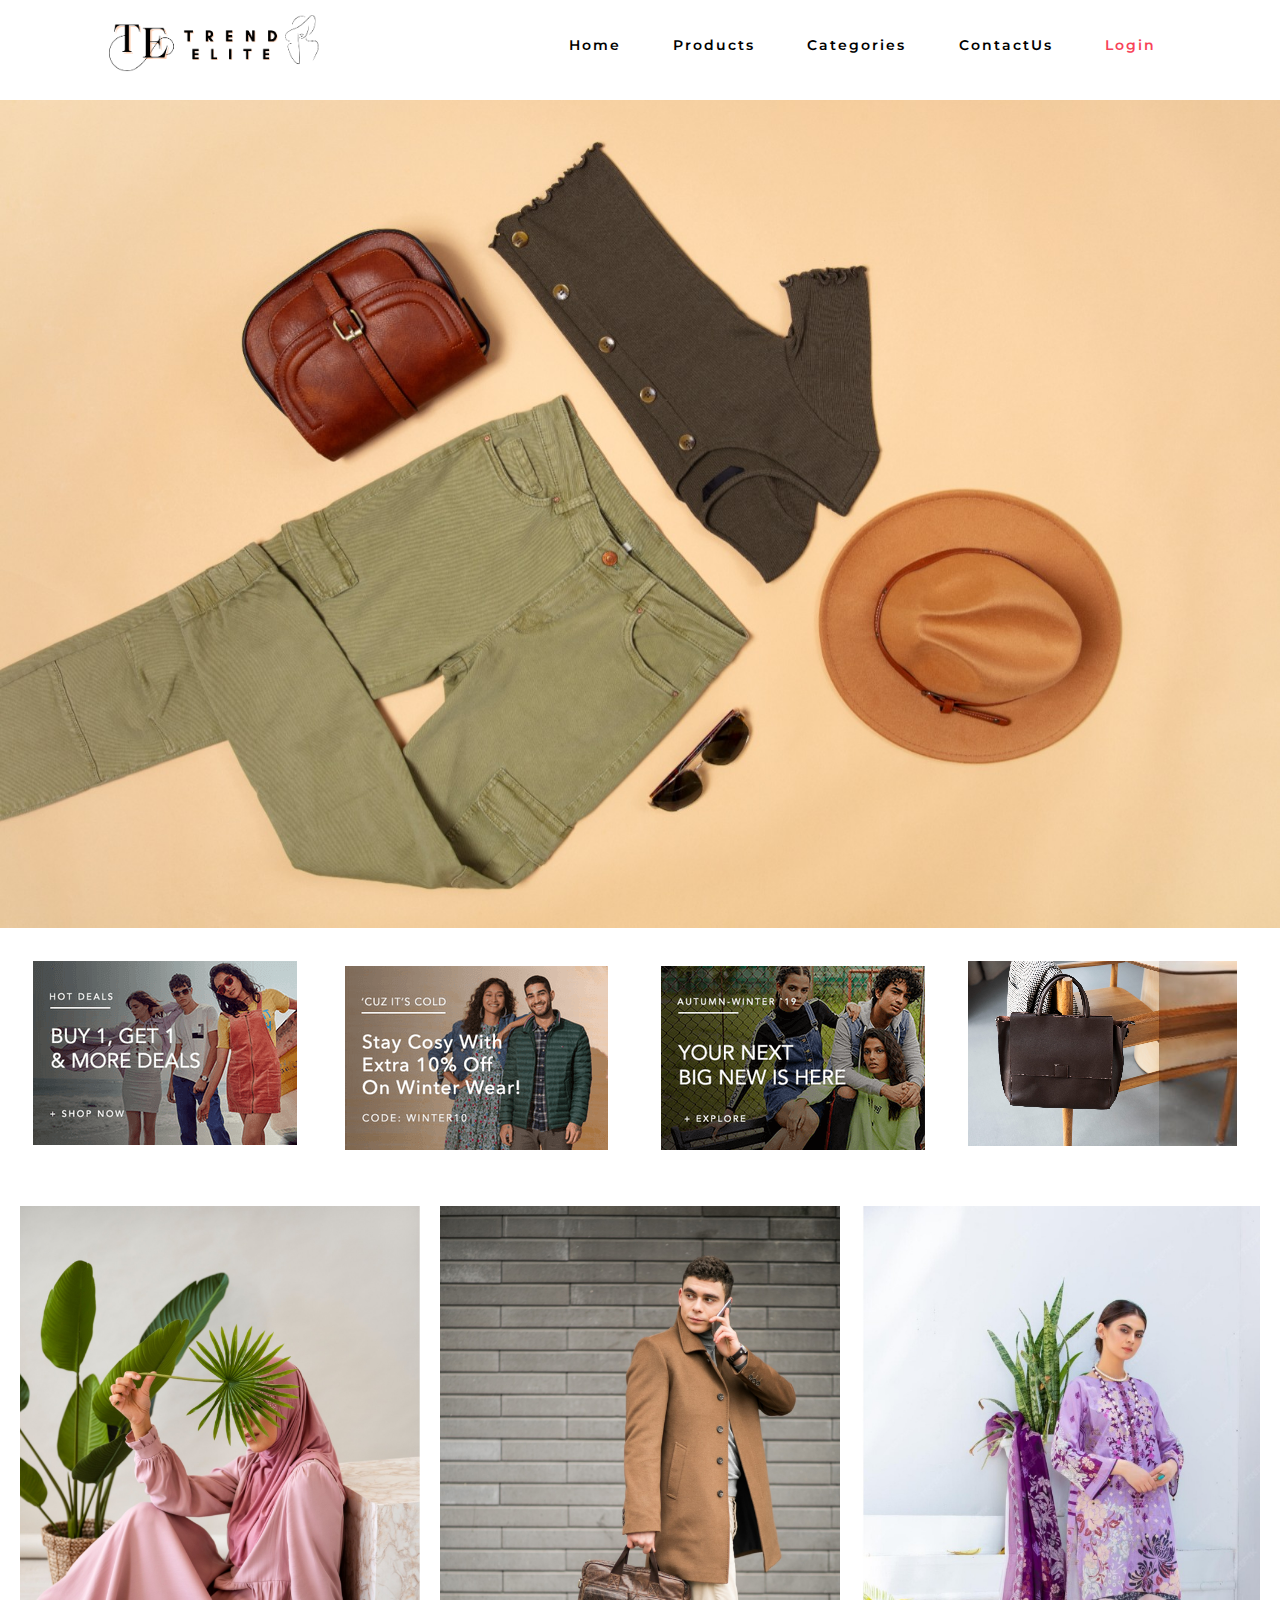
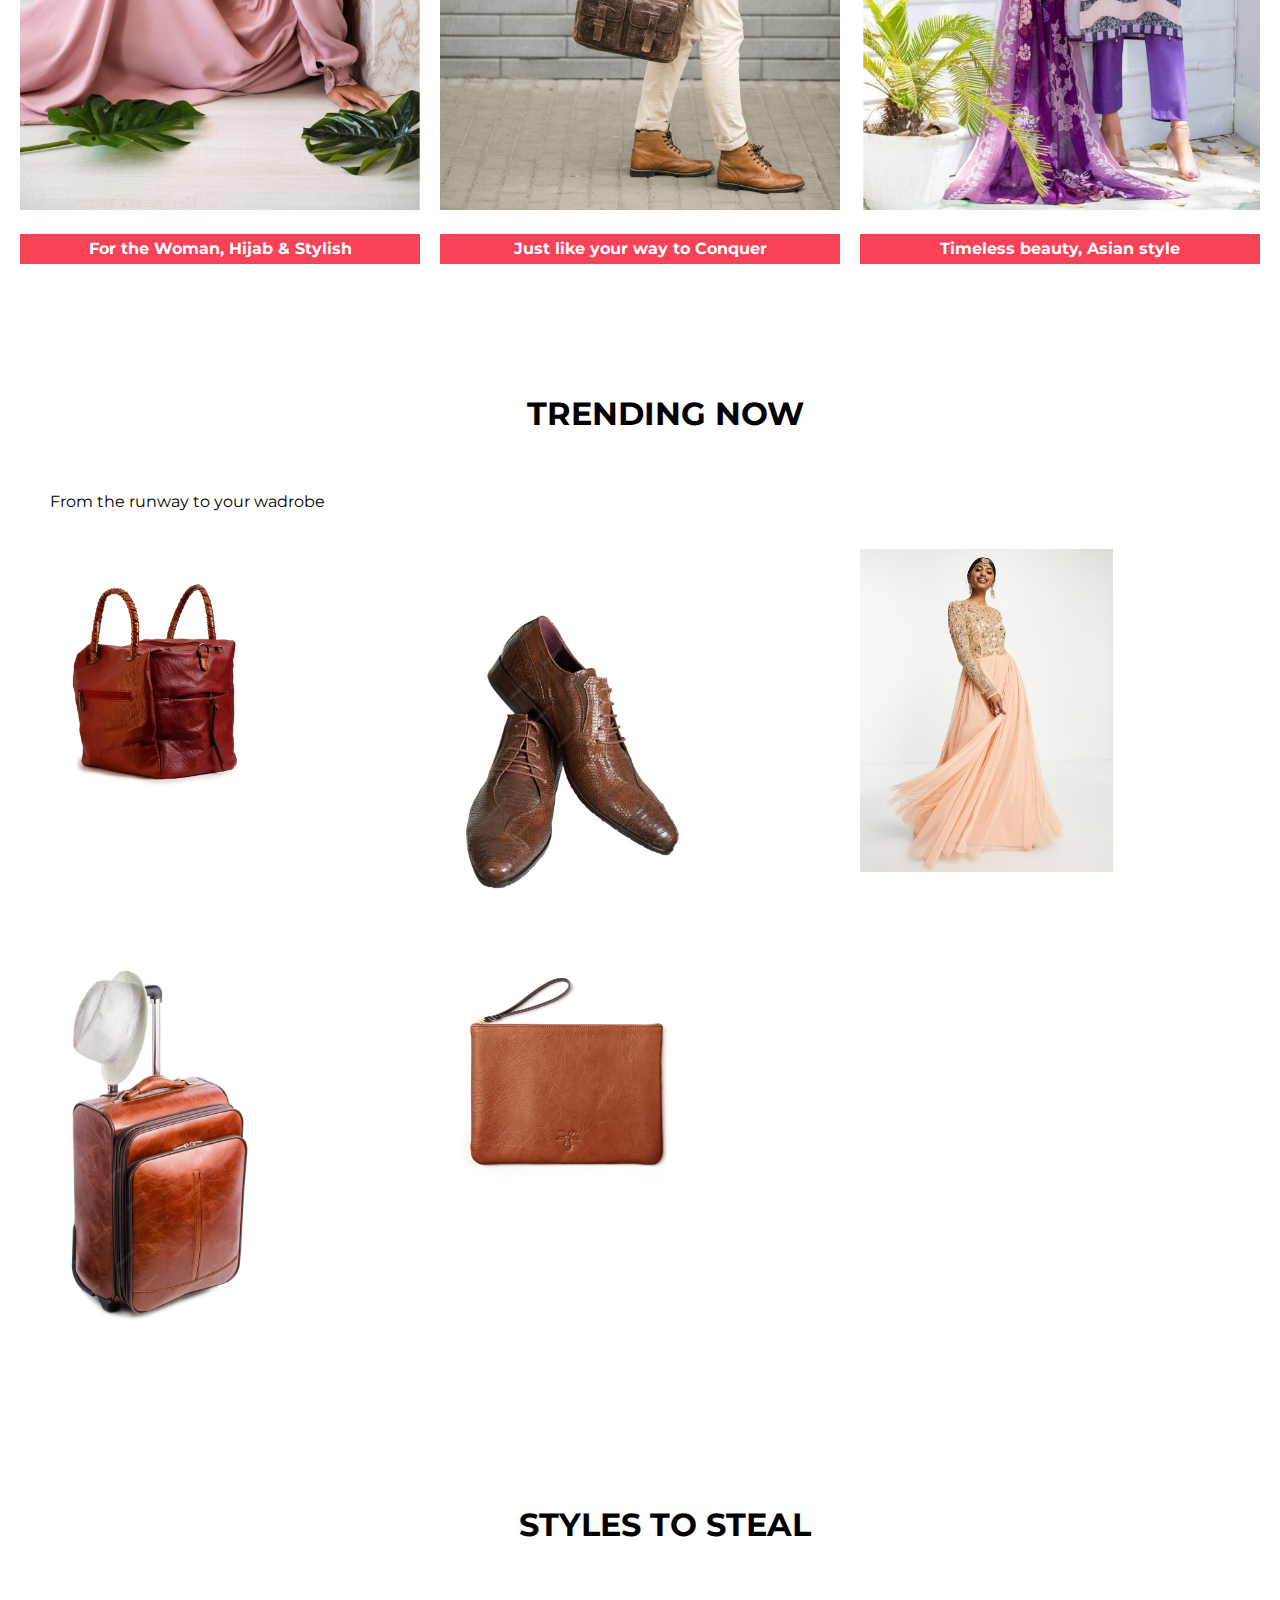
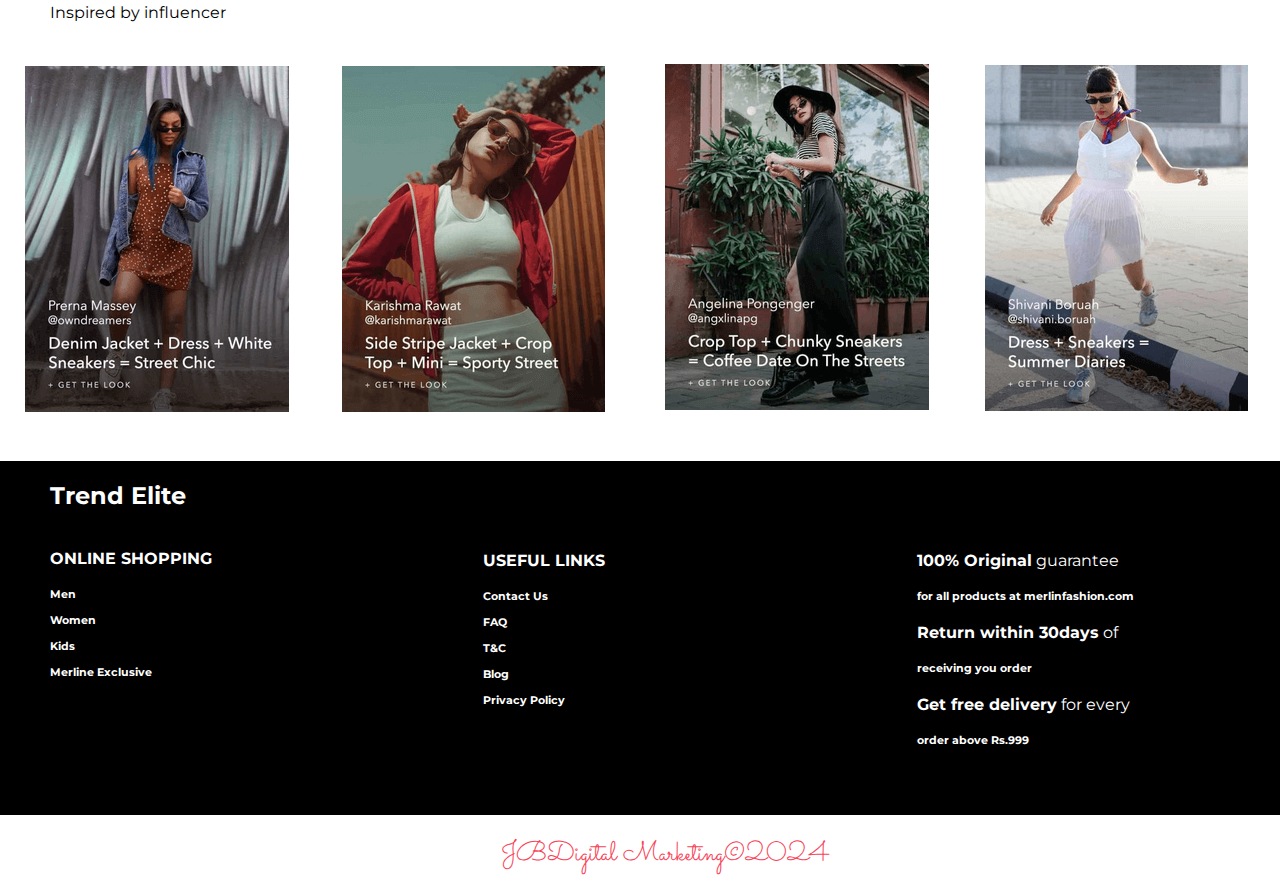
==== commit 7e81e56e: "yamin" ====
--- a/index.html
+++ b/index.html
@@ -64,9 +64,9 @@
       </div>
     <!-- ALL THE LINKS WILL GO TO categories.html -->
         
-      <br> <br> <br>
 
-      <h2 class="head-of-offer">TRENDING NOW</h2><br>
+
+      <h1 class="head-of-offer">TRENDING NOW</h1><br>
       <p class="para-of-offer">From the runway to your wadrobe</p>
     
       <br><br>
@@ -84,7 +84,7 @@
     <br>
     <br>
 
-      <h2 class="head-of-offer">STYLES TO STEAL</h2><br>
+      <h1 class="head-of-offer">STYLES TO STEAL</h1><br>
       <p class="para-of-offer">Inspired by influencer</p>
 
       <br><br>
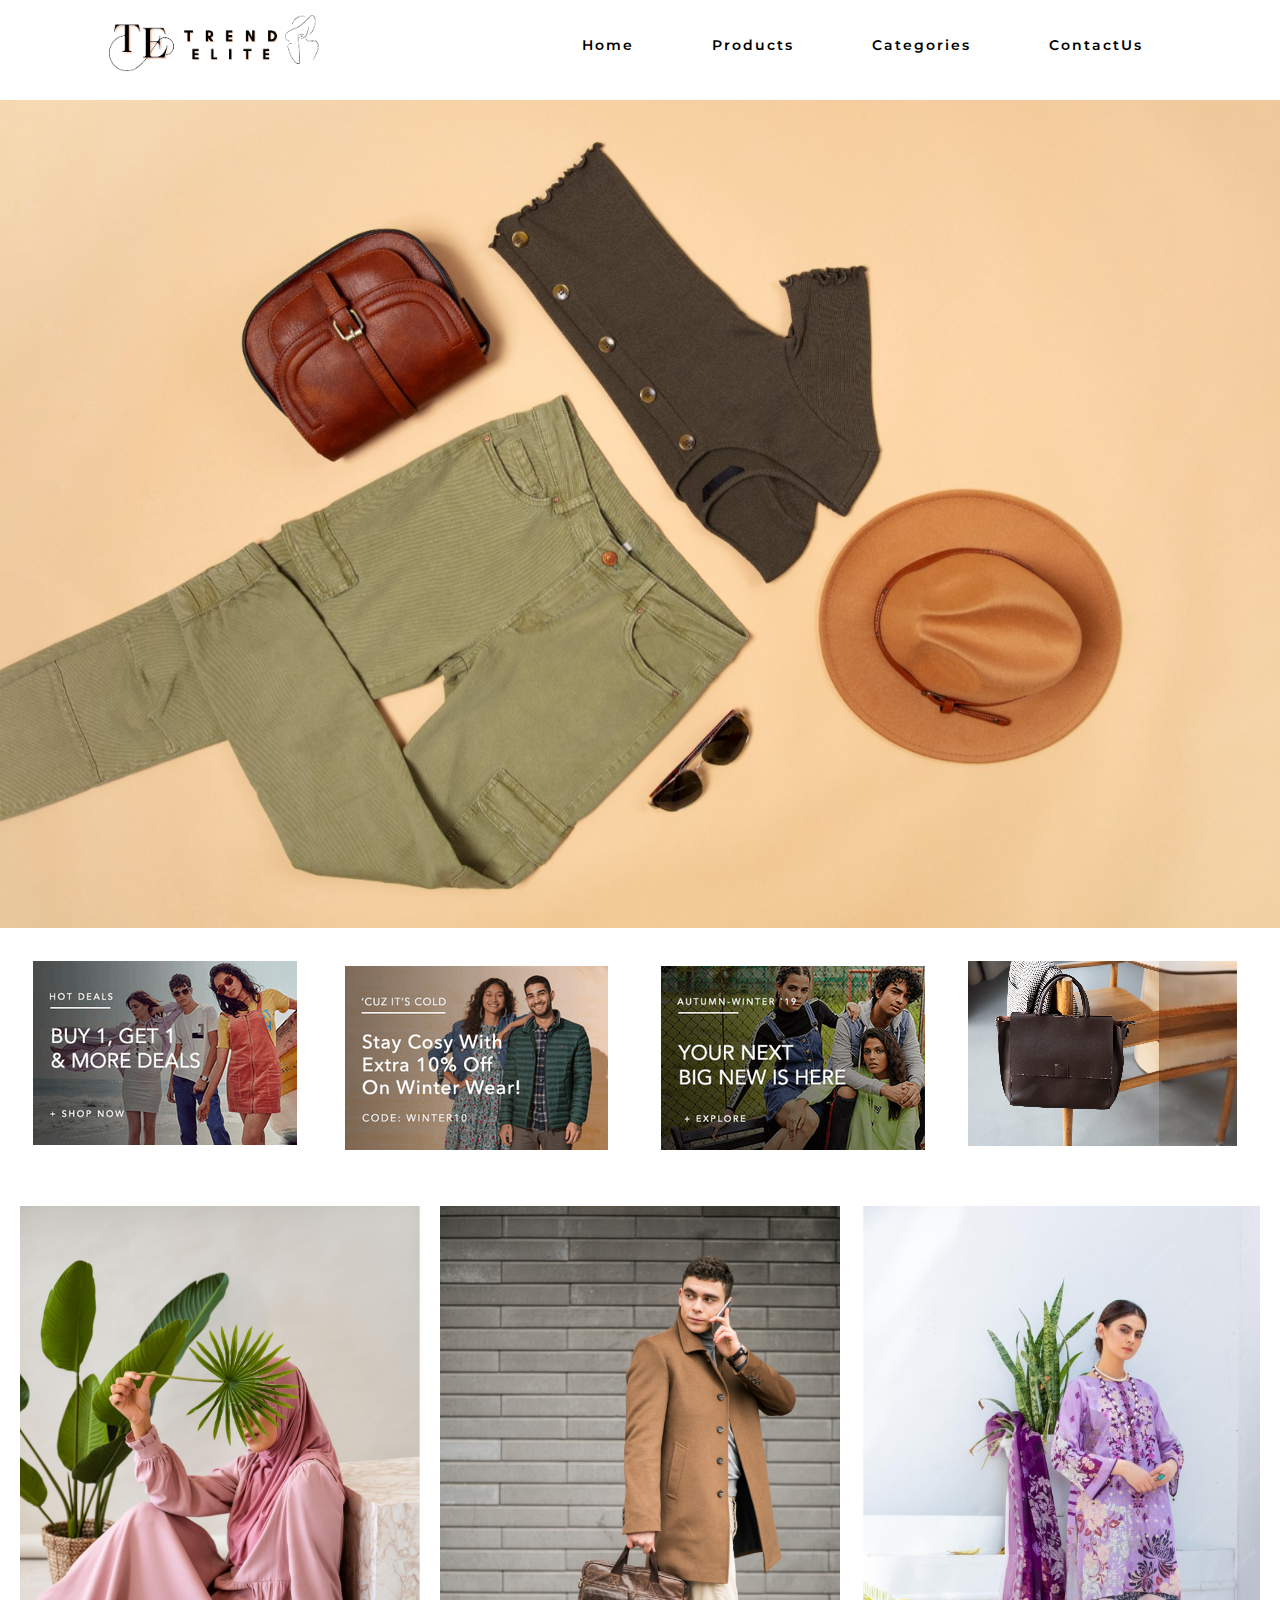
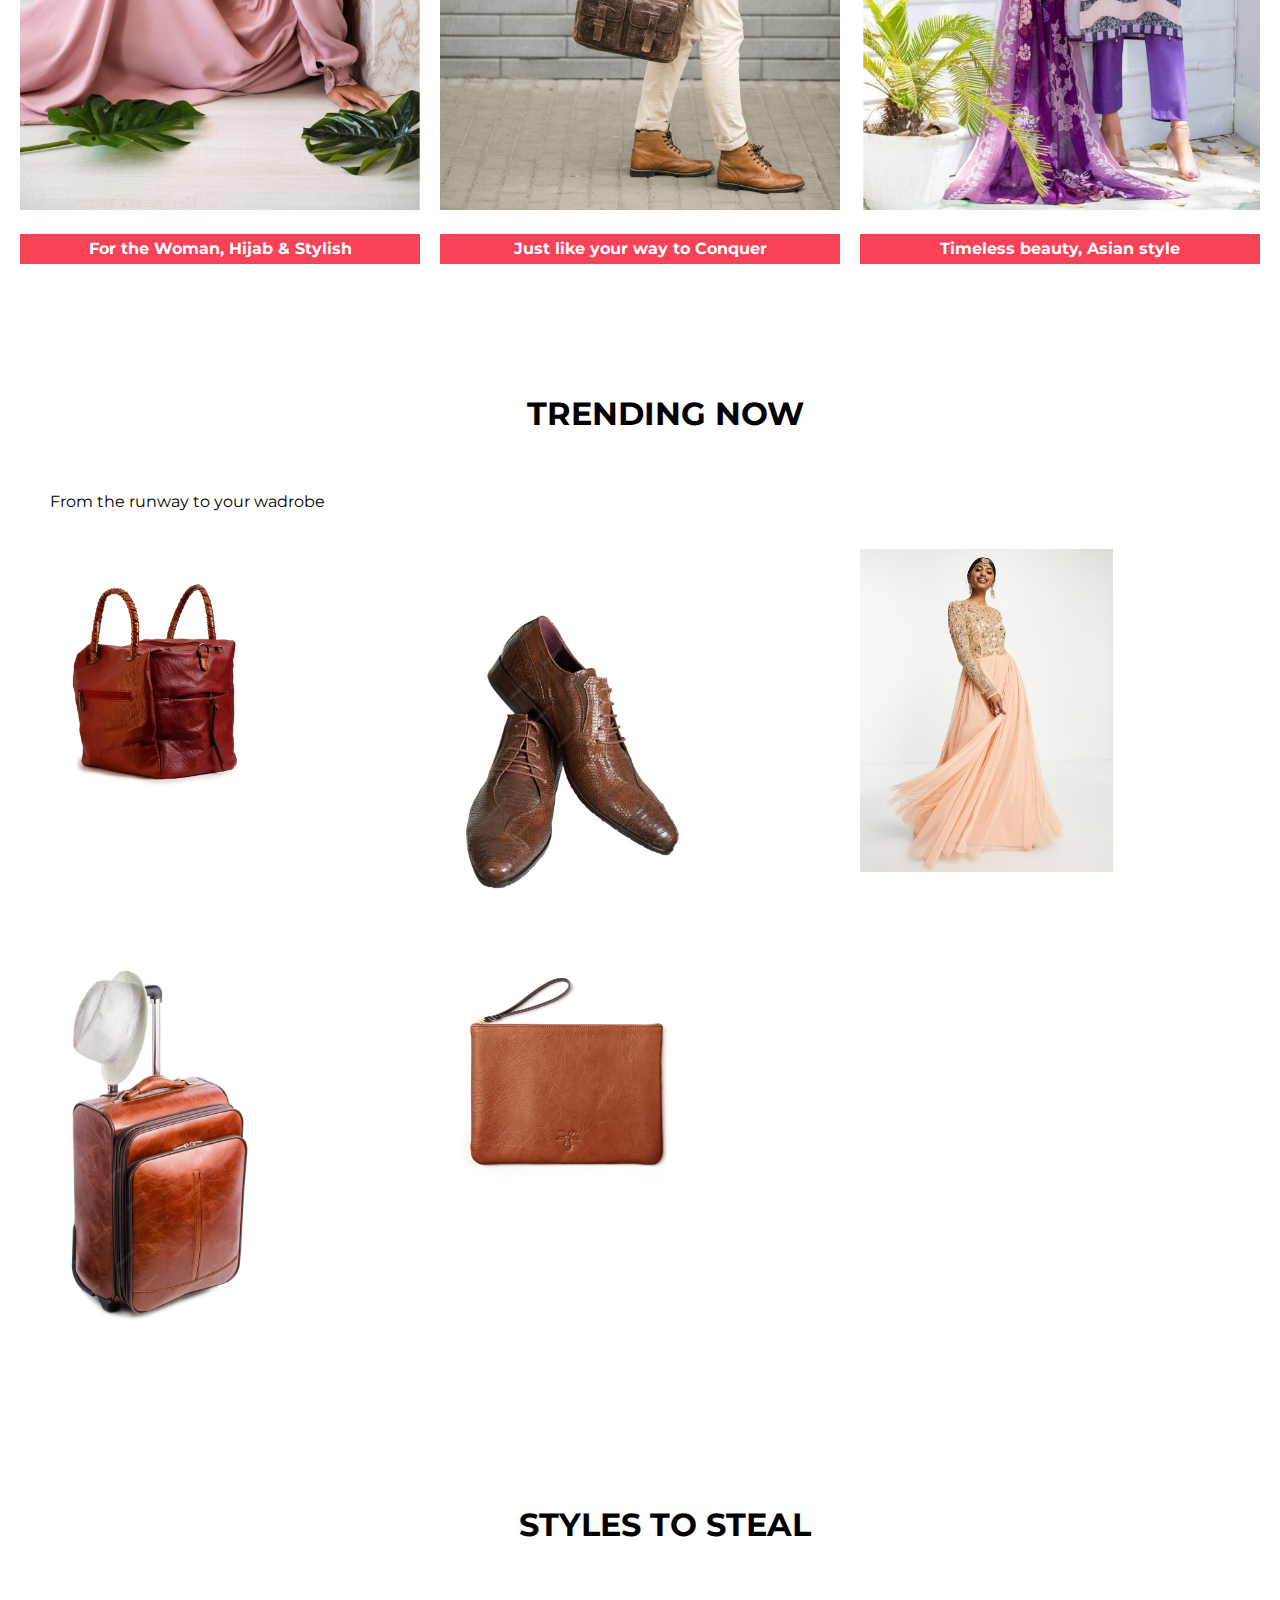
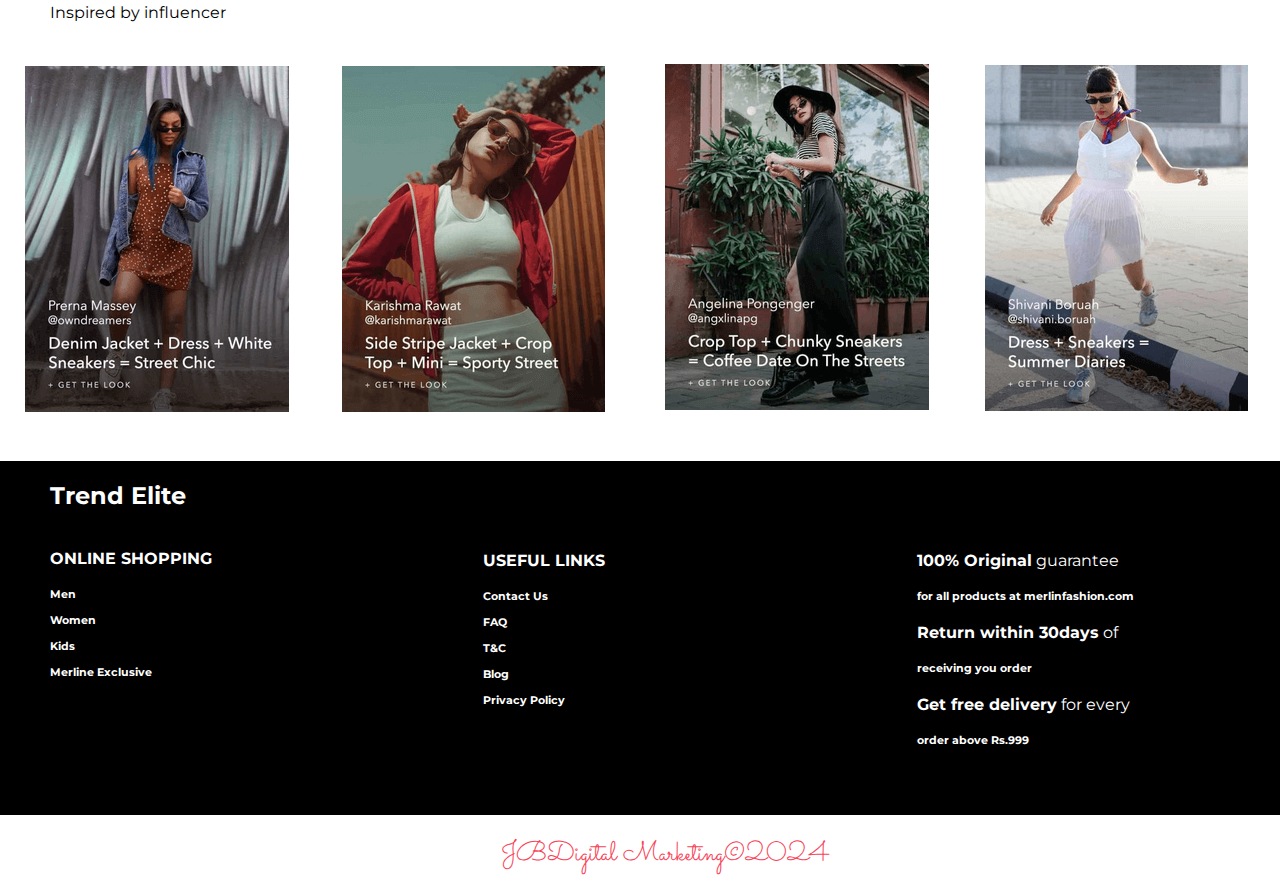
==== commit 672c1a0a: "yamin" ====
--- a/index.html
+++ b/index.html
@@ -28,7 +28,7 @@
         <li><a href="products.html">Products</a></li>
         <li><a href="categories.html">Categories</a></li>
         <li><a href="contact.html">ContactUs</a></li>
-        <li><a href="login.html" id="login">Login</a></li>
+        <!---<li><a href="login.html" id="login">Login</a></li> --->
       </ul>
       <div class="burger">
         <div class="line1"></div>
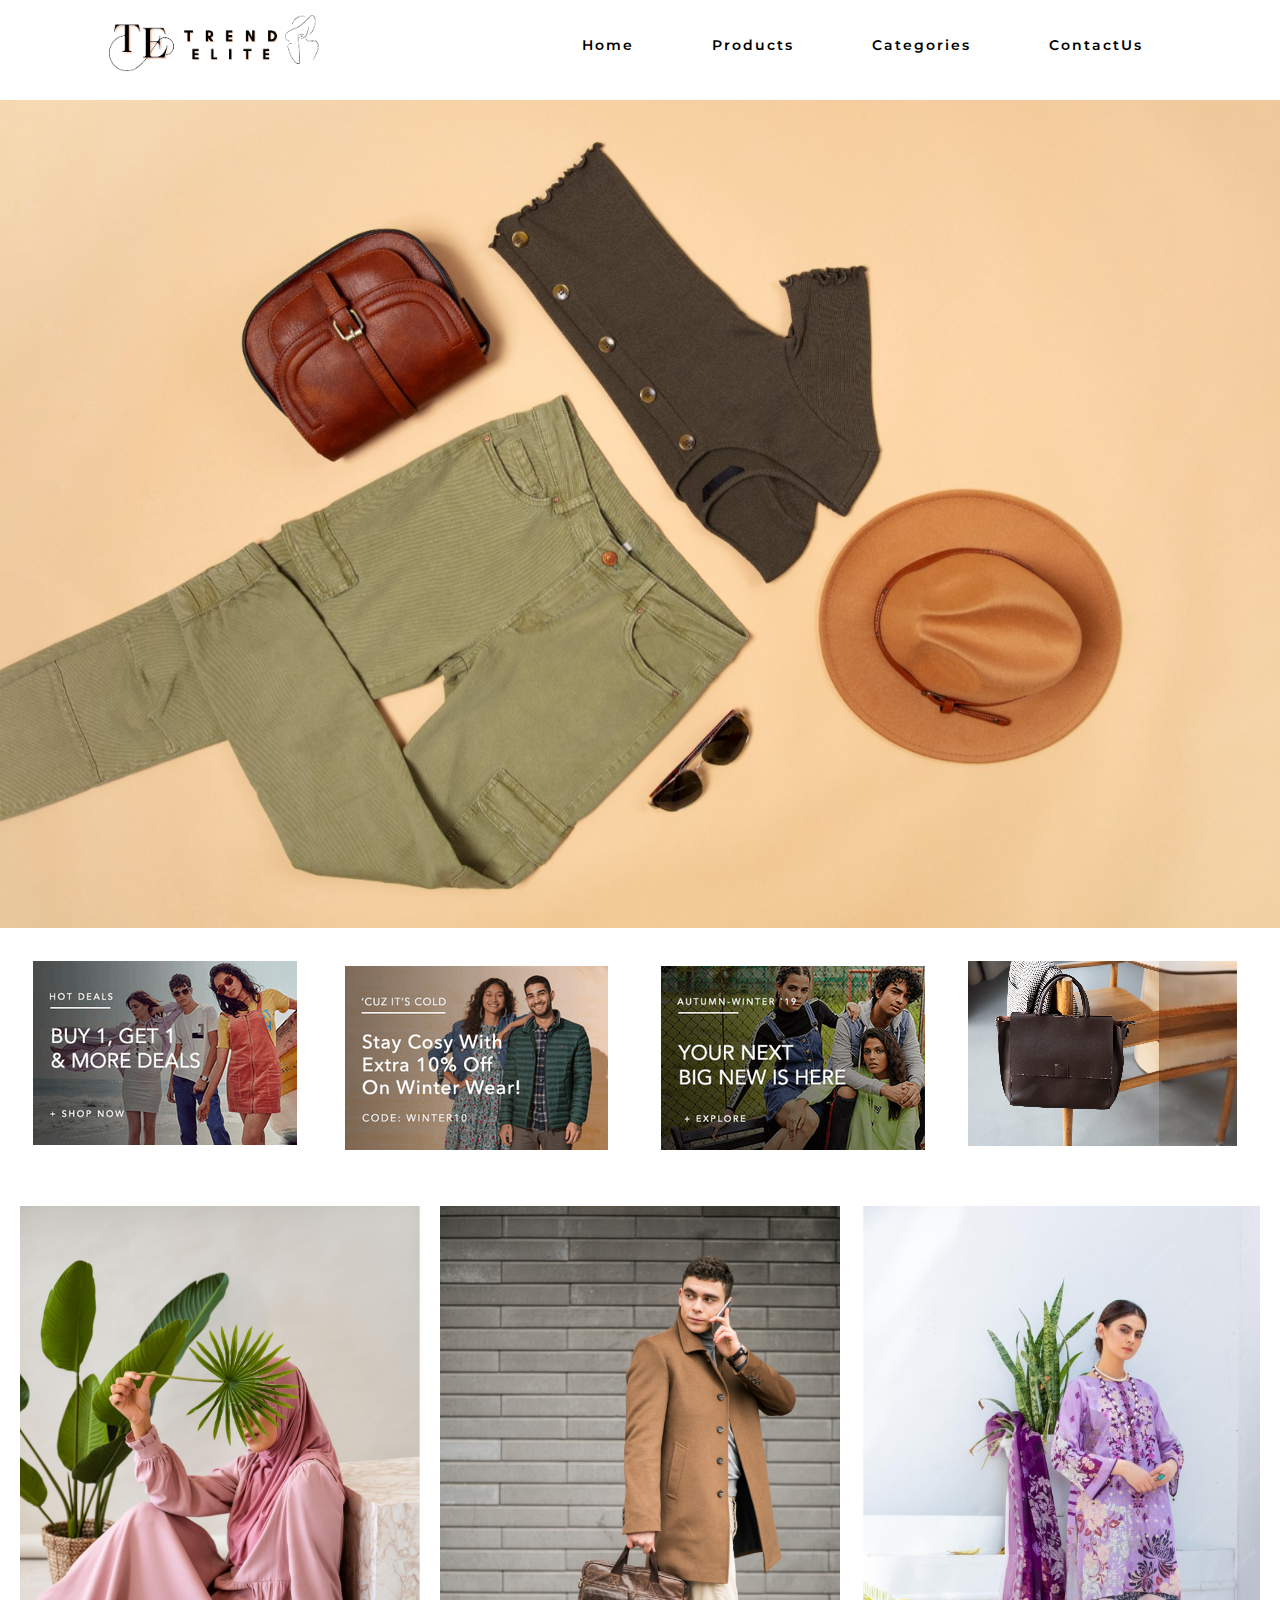
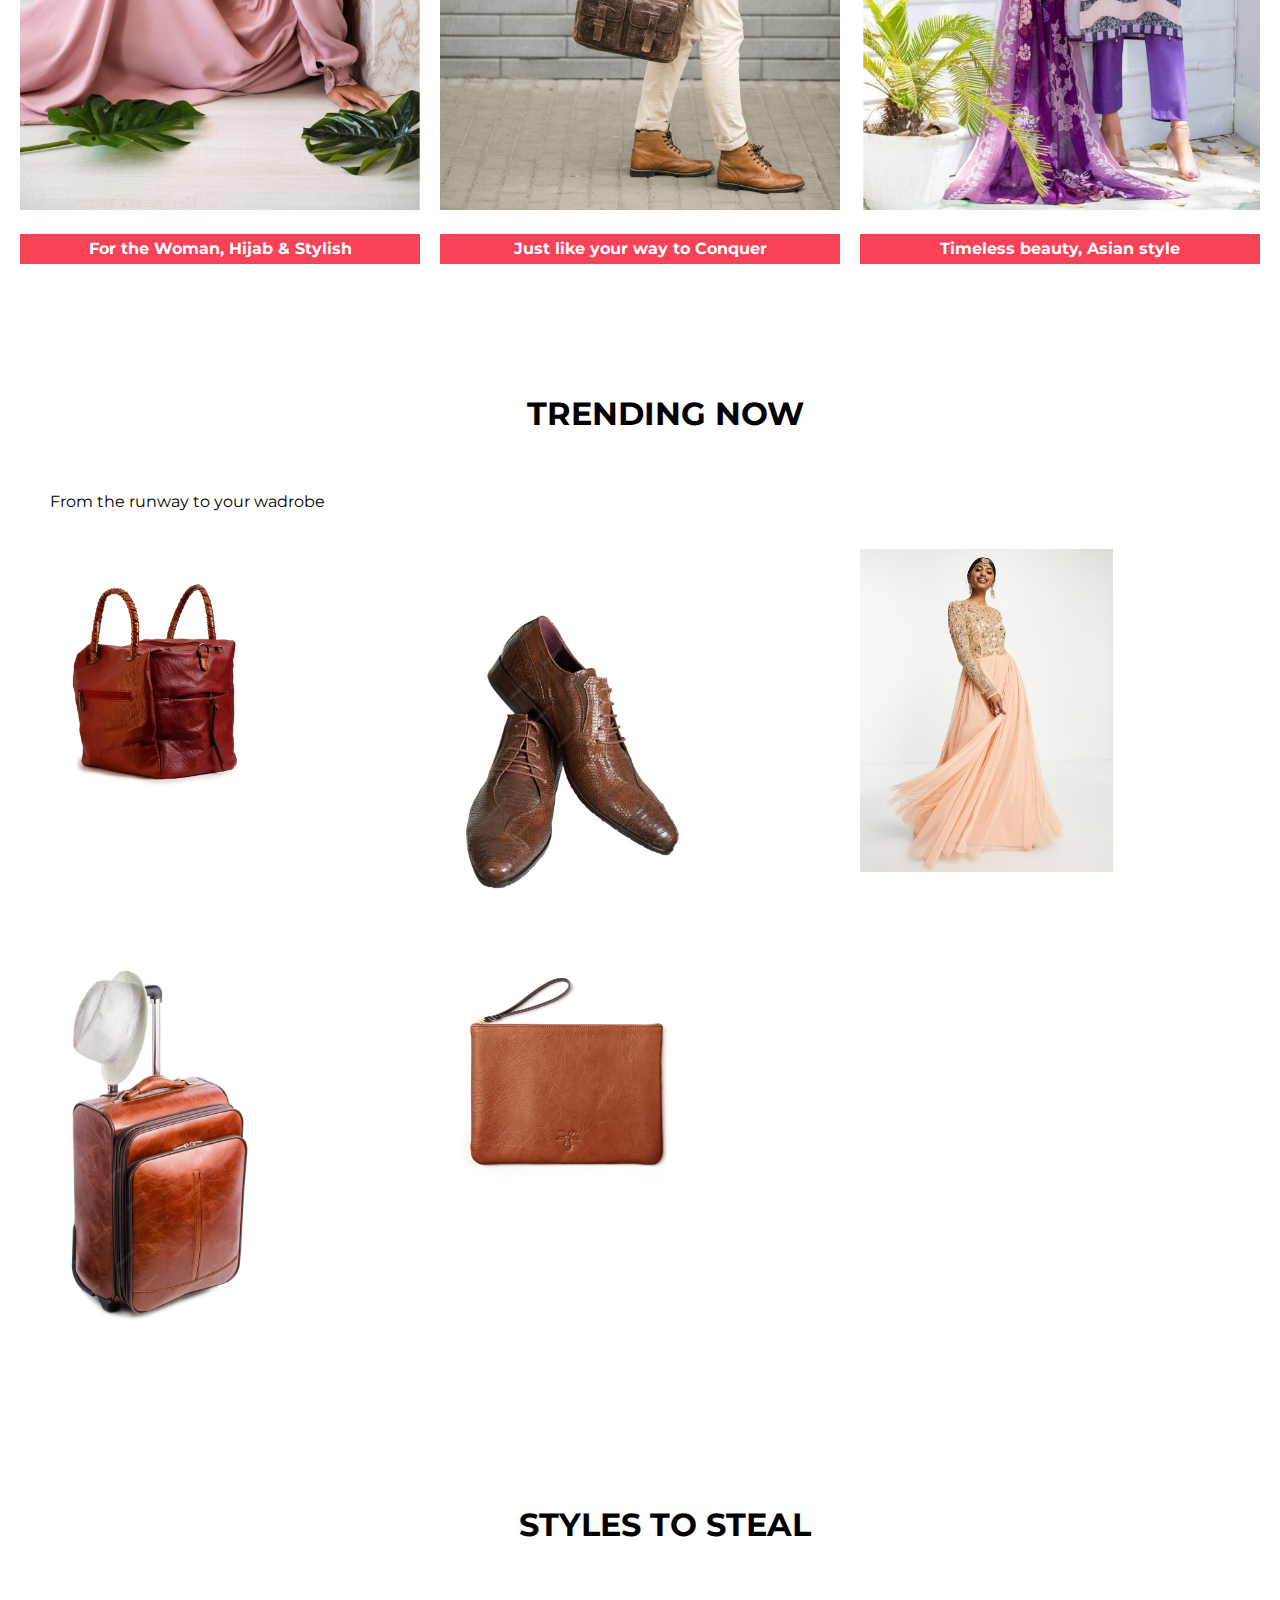
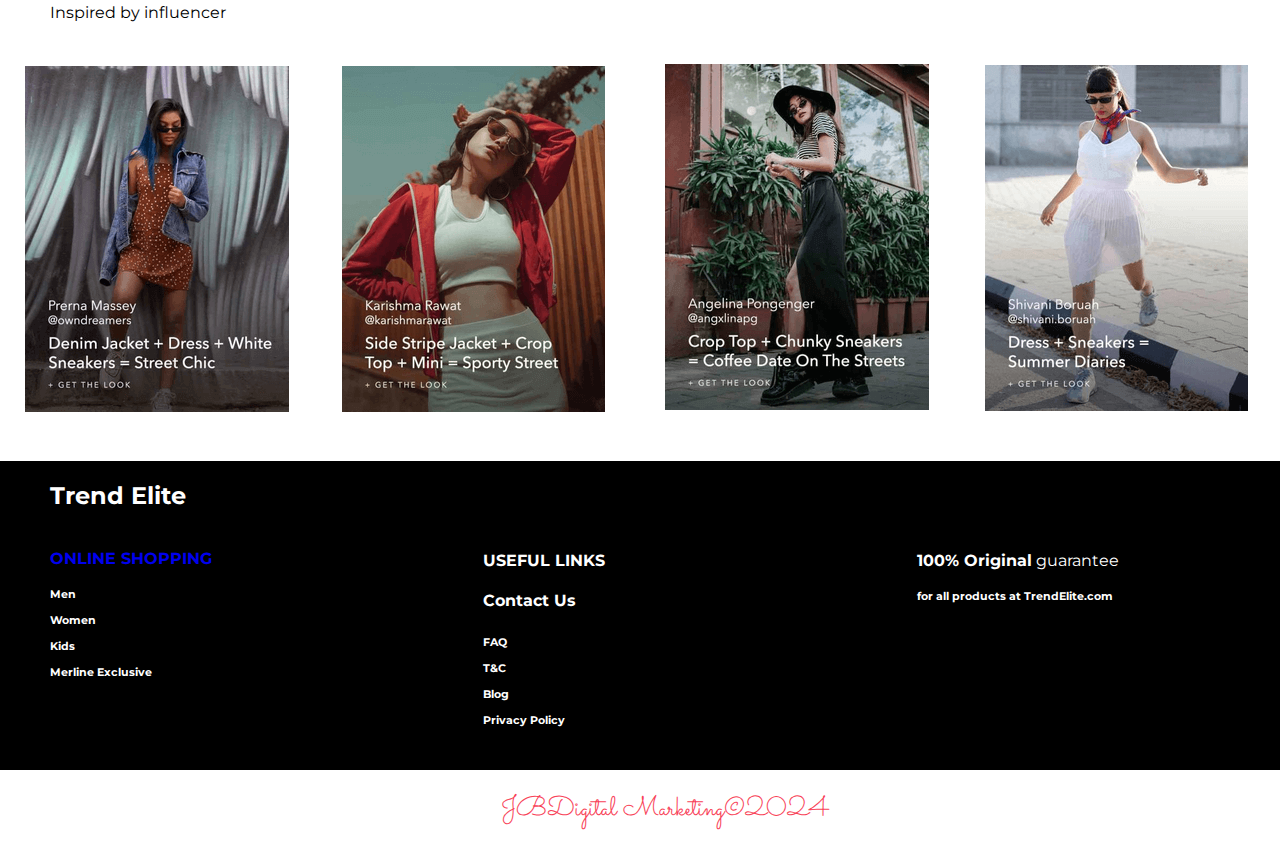
==== commit d3bb4bb1: "yamin" ====
--- a/index.html
+++ b/index.html
@@ -28,8 +28,9 @@
         <li><a href="products.html">Products</a></li>
         <li><a href="categories.html">Categories</a></li>
         <li><a href="contact.html">ContactUs</a></li>
-        <!---<li><a href="login.html" id="login">Login</a></li> --->
+        <!---<li><a href="login.html" id="login">Login</a> </li> --->
       </ul>
+
       <div class="burger">
         <div class="line1"></div>
         <div class="line2"></div>
@@ -104,19 +105,21 @@
       <div class="footer-1">
         <a href="index.html"><h2>Trend Elite</h2></a>
         <br>
-        <p><b>ONLINE SHOPPING</b></p>
+        <p><b> <a href="products.html">ONLINE SHOPPING </a></b></p>
           <h6>
+            
             Men<br><br>
             Women <br><br>
             Kids <br><br>
             Merline Exclusive<br><br>
+            
           </h6>
       </div>
 
       <div class="footer-2">
         <p><b>USEFUL LINKS</b></p>
         <h6>
-          Contact Us<br><br>
+          <a href="contact.html"><h2>Contact Us</h2></a><br><br>
           FAQ<br><br>
           T&C<br><br>
           Blog<br><br>
@@ -127,15 +130,7 @@
       <div class="footer-3">
         <p><b>100% Original</b> guarantee</p>
           <h6>
-            for all products at merlinfashion.com
-          </h6>
-        <p><b>Return within 30days</b> of</p>
-          <h6>
-            receiving you order
-          </h6>
-        <p><b>Get free delivery</b> for every</p>
-          <h6>
-            order above Rs.999
+            for all products at TrendElite.com
           </h6>
         <br><br>
       </div>
@@ -144,6 +139,7 @@
     <p class="copy-right"><a href="index.html">JBDigital Marketing</a>&copy;2024</p>
     <br>
   <!-- FOOTER -->
+  
 
   <script type="text/javascript" src="js/nav.js"></script>
   </body>
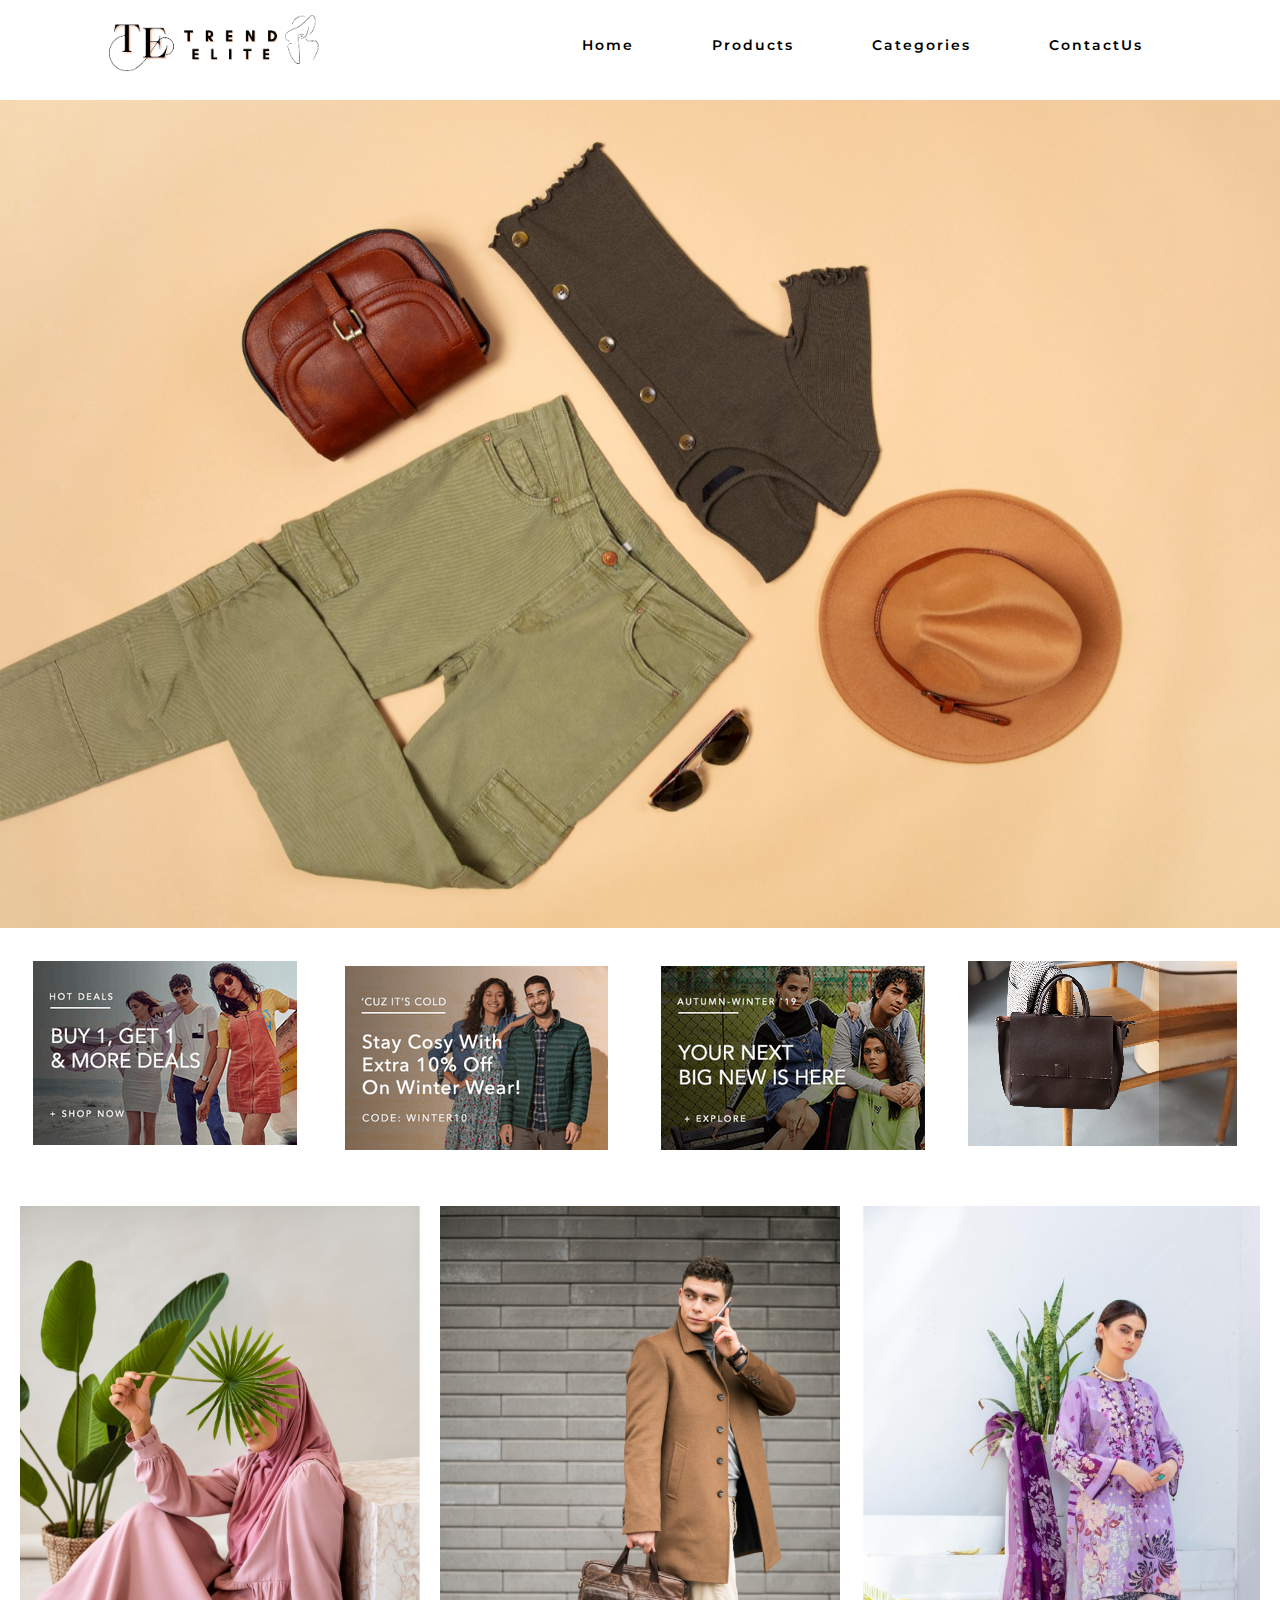
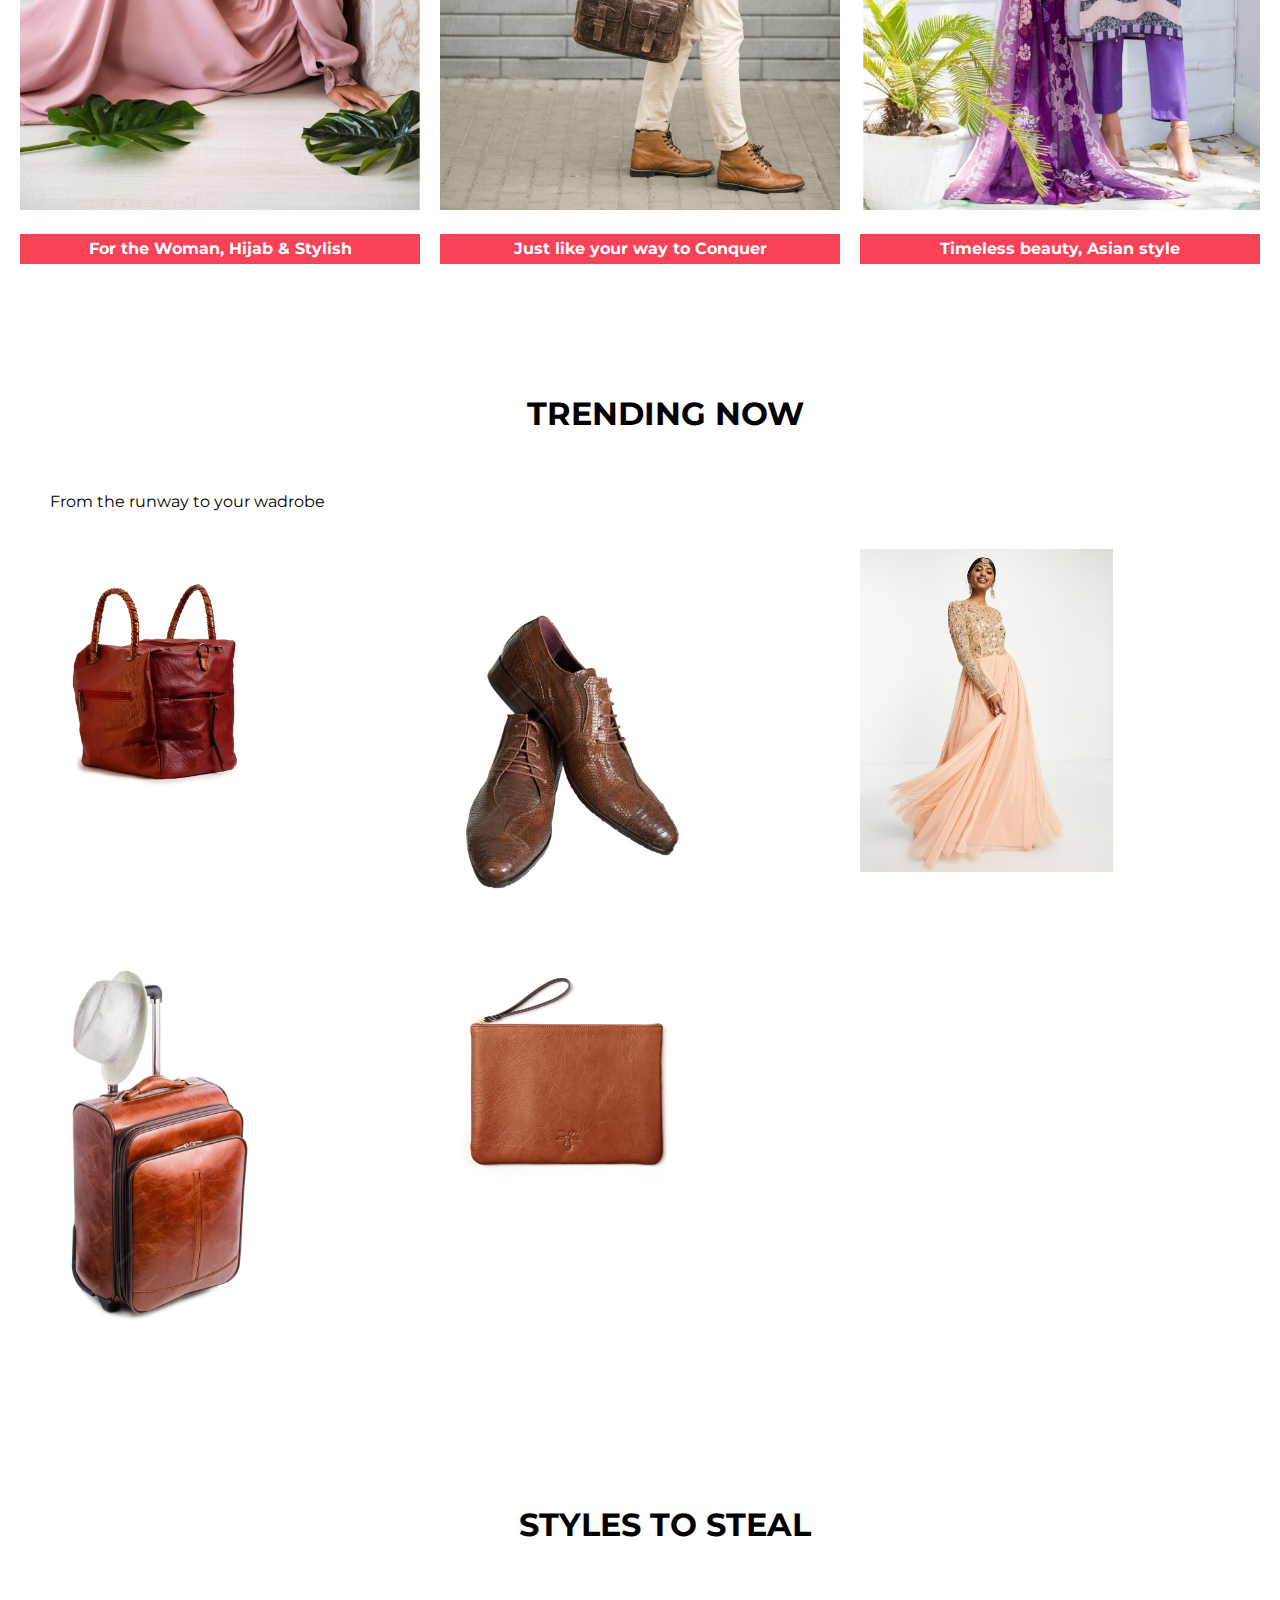
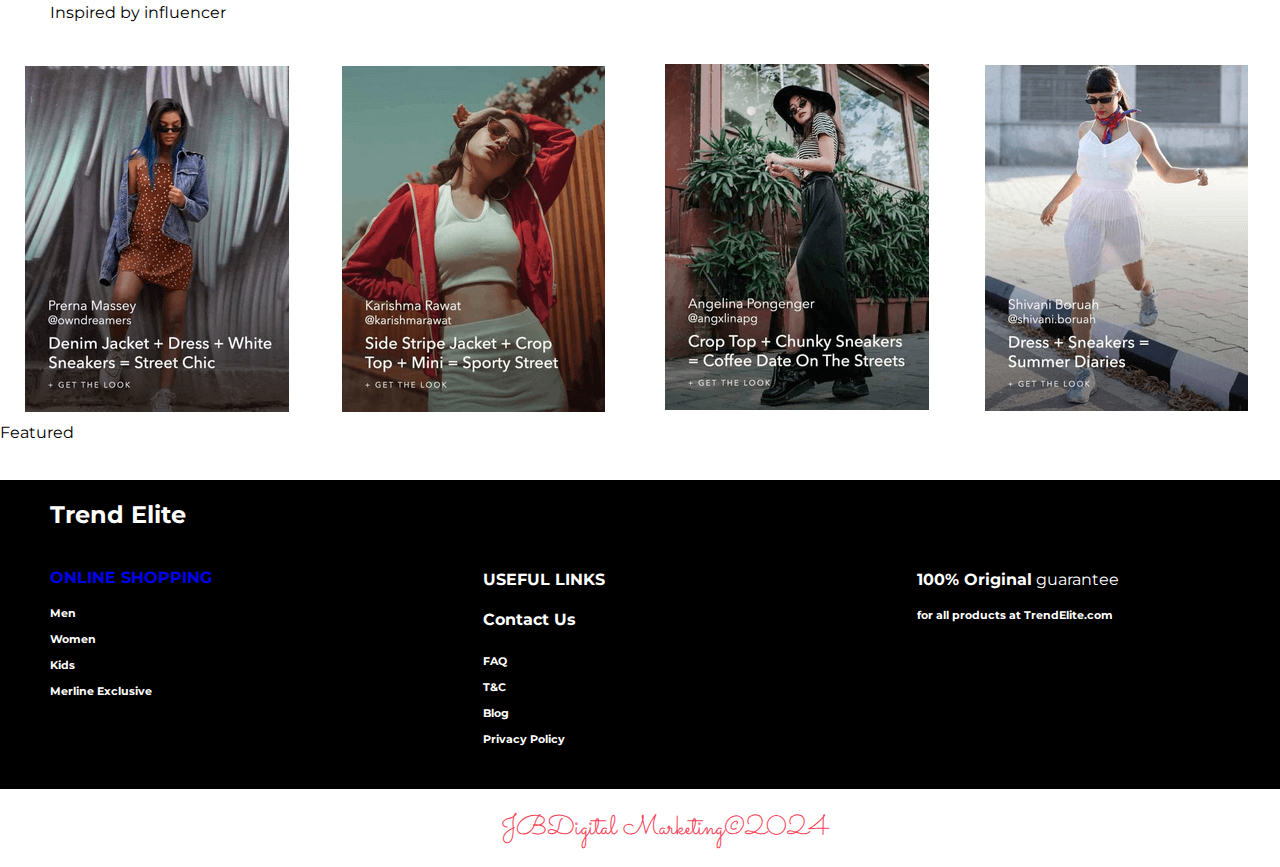
==== commit 18cbebcd: "yamin" ====
--- a/index.html
+++ b/index.html
@@ -45,6 +45,7 @@
       </div>
       
       <br>
+      
 
       <div class="index-offers-img">
         <a href="categories.html"><img src="images/index-img/1.png" alt=""></a>
@@ -96,6 +97,13 @@
         <a href="products.html"><img src="images/index-img/girl3.png" alt=""></a>
         <a href="products.html"><img src="images/index-img/girl4.png" alt="" srcset=""></a>
     </div>
+
+    <div class="card text-center">
+  <div class="card-header">
+    Featured
+  </div>
+    
+
     <!-- ALL THE LINKS WILL GO TO products.html -->
 
       <br><br>
--- a/css/style_index.css
+++ b/css/style_index.css
@@ -183,3 +183,20 @@
         font-size:19px;
     }
 }
+
+.card-body {
+    background-color: #01060a; /* Light grey background */
+    color: #343a40; /* Dark grey text color */
+}
+.btn-primary {
+    background-color: #007bff; /* Blue button background */
+    border-color: #007bff; /* Blue button border */
+}
+.btn-primary:hover {
+    background-color: #0056b3; /* Darker blue on hover */
+    border-color: #0056b3; /* Darker blue border on hover */
+}
+.card-footer {
+    background-color: #010509; /* Light grey footer background */
+    color: #6c757d; /* Secondary text color */
+}